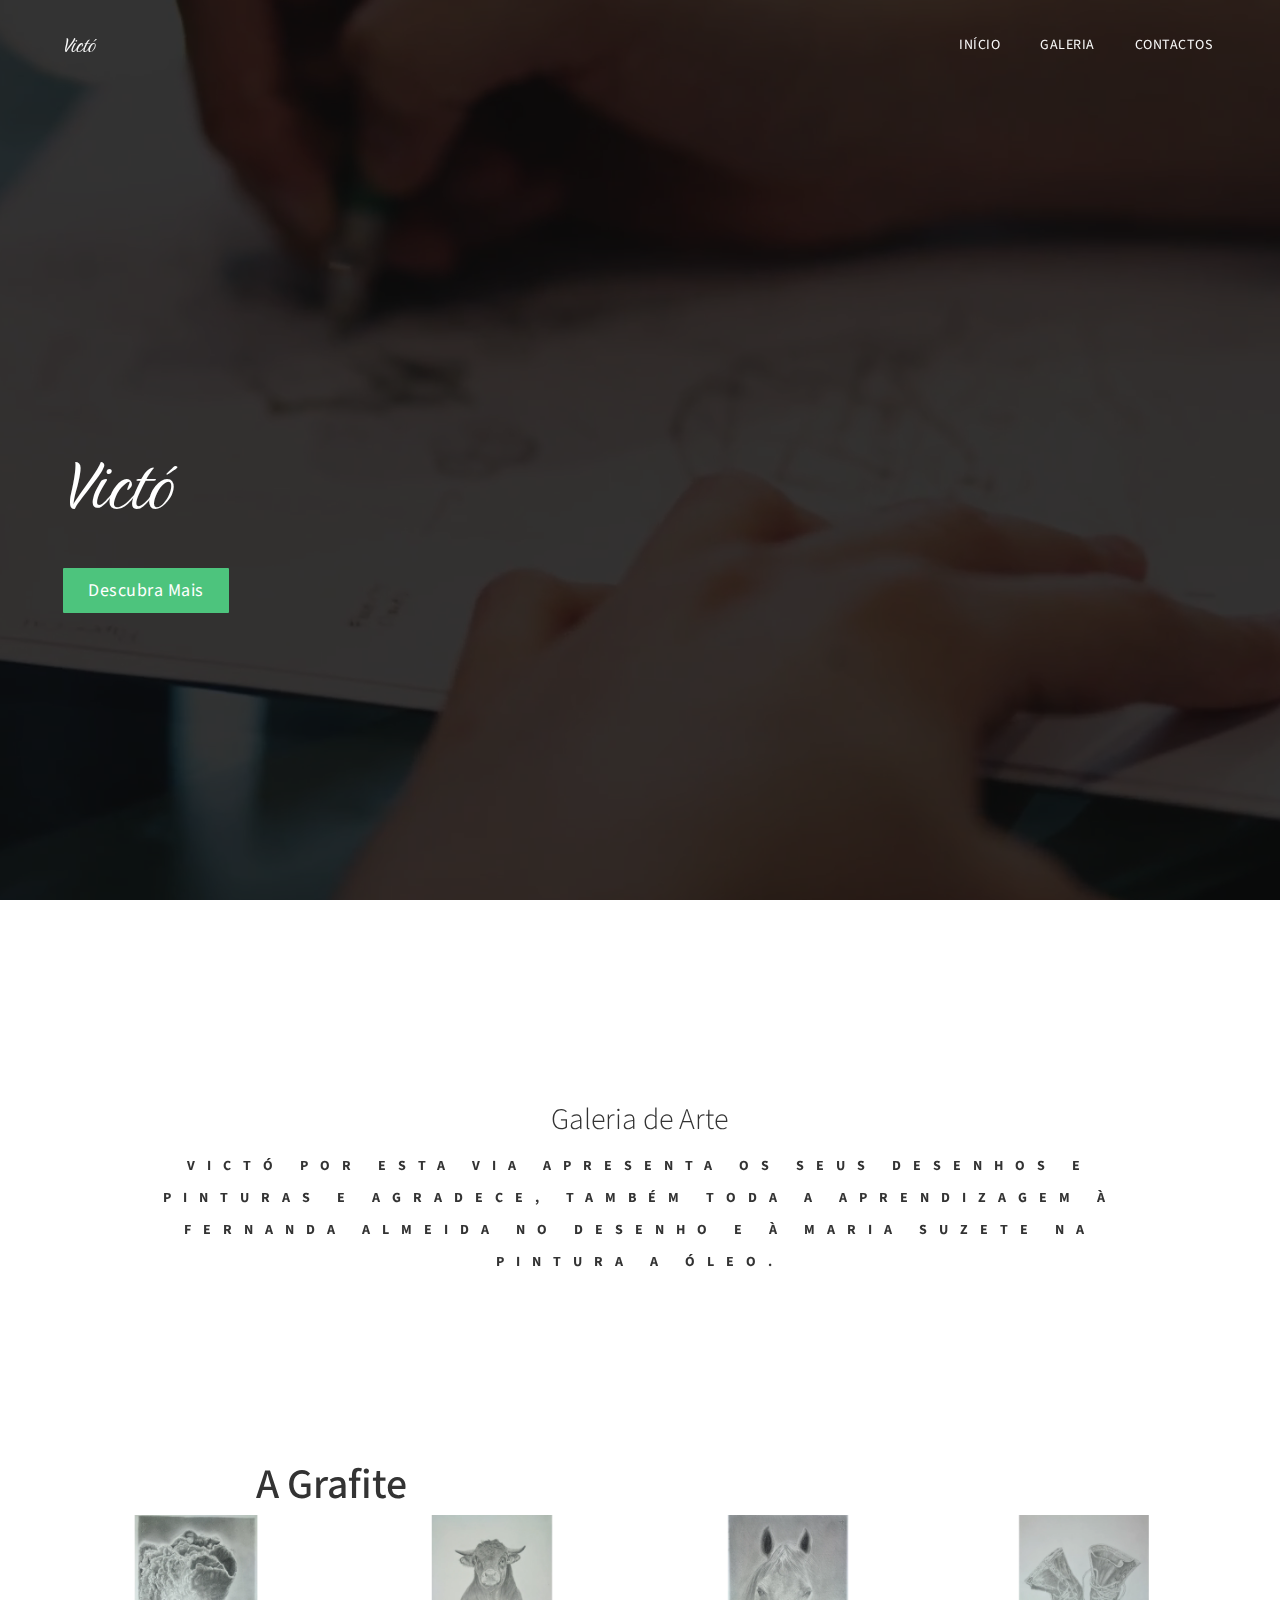
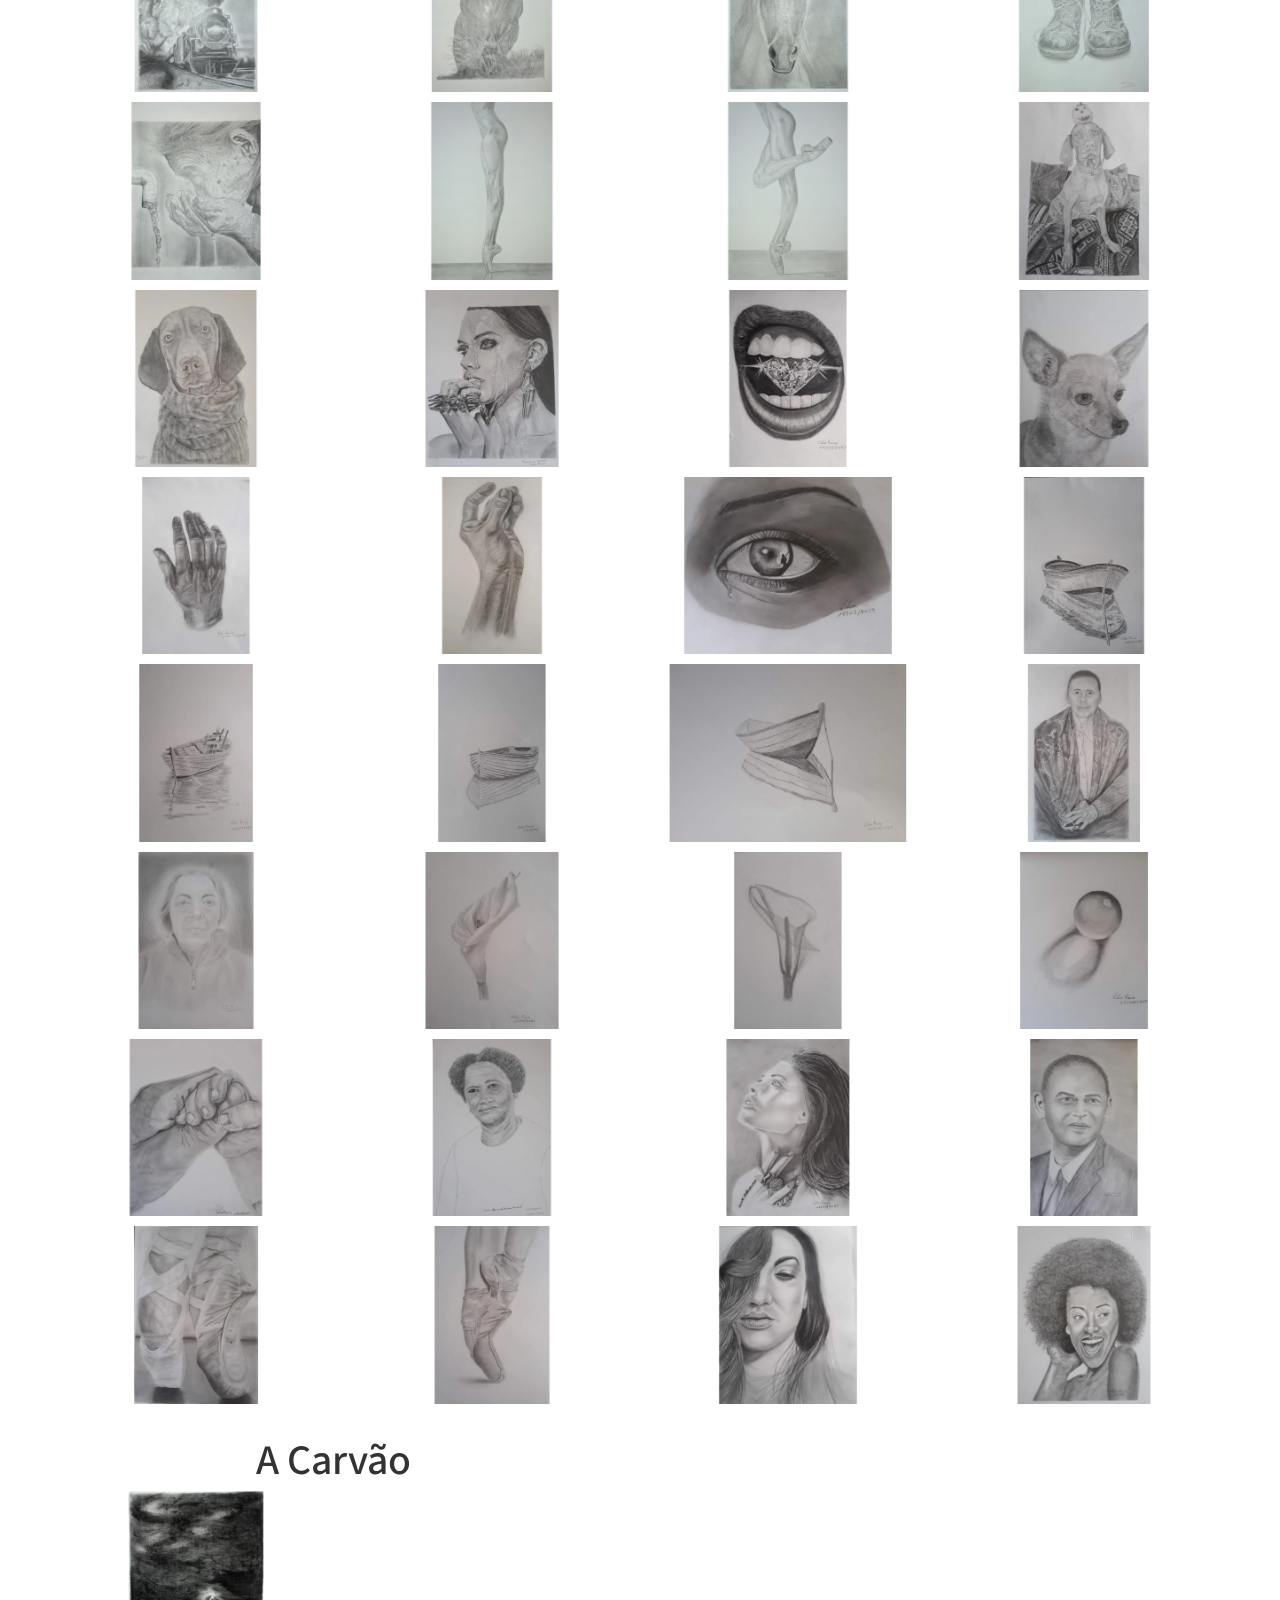
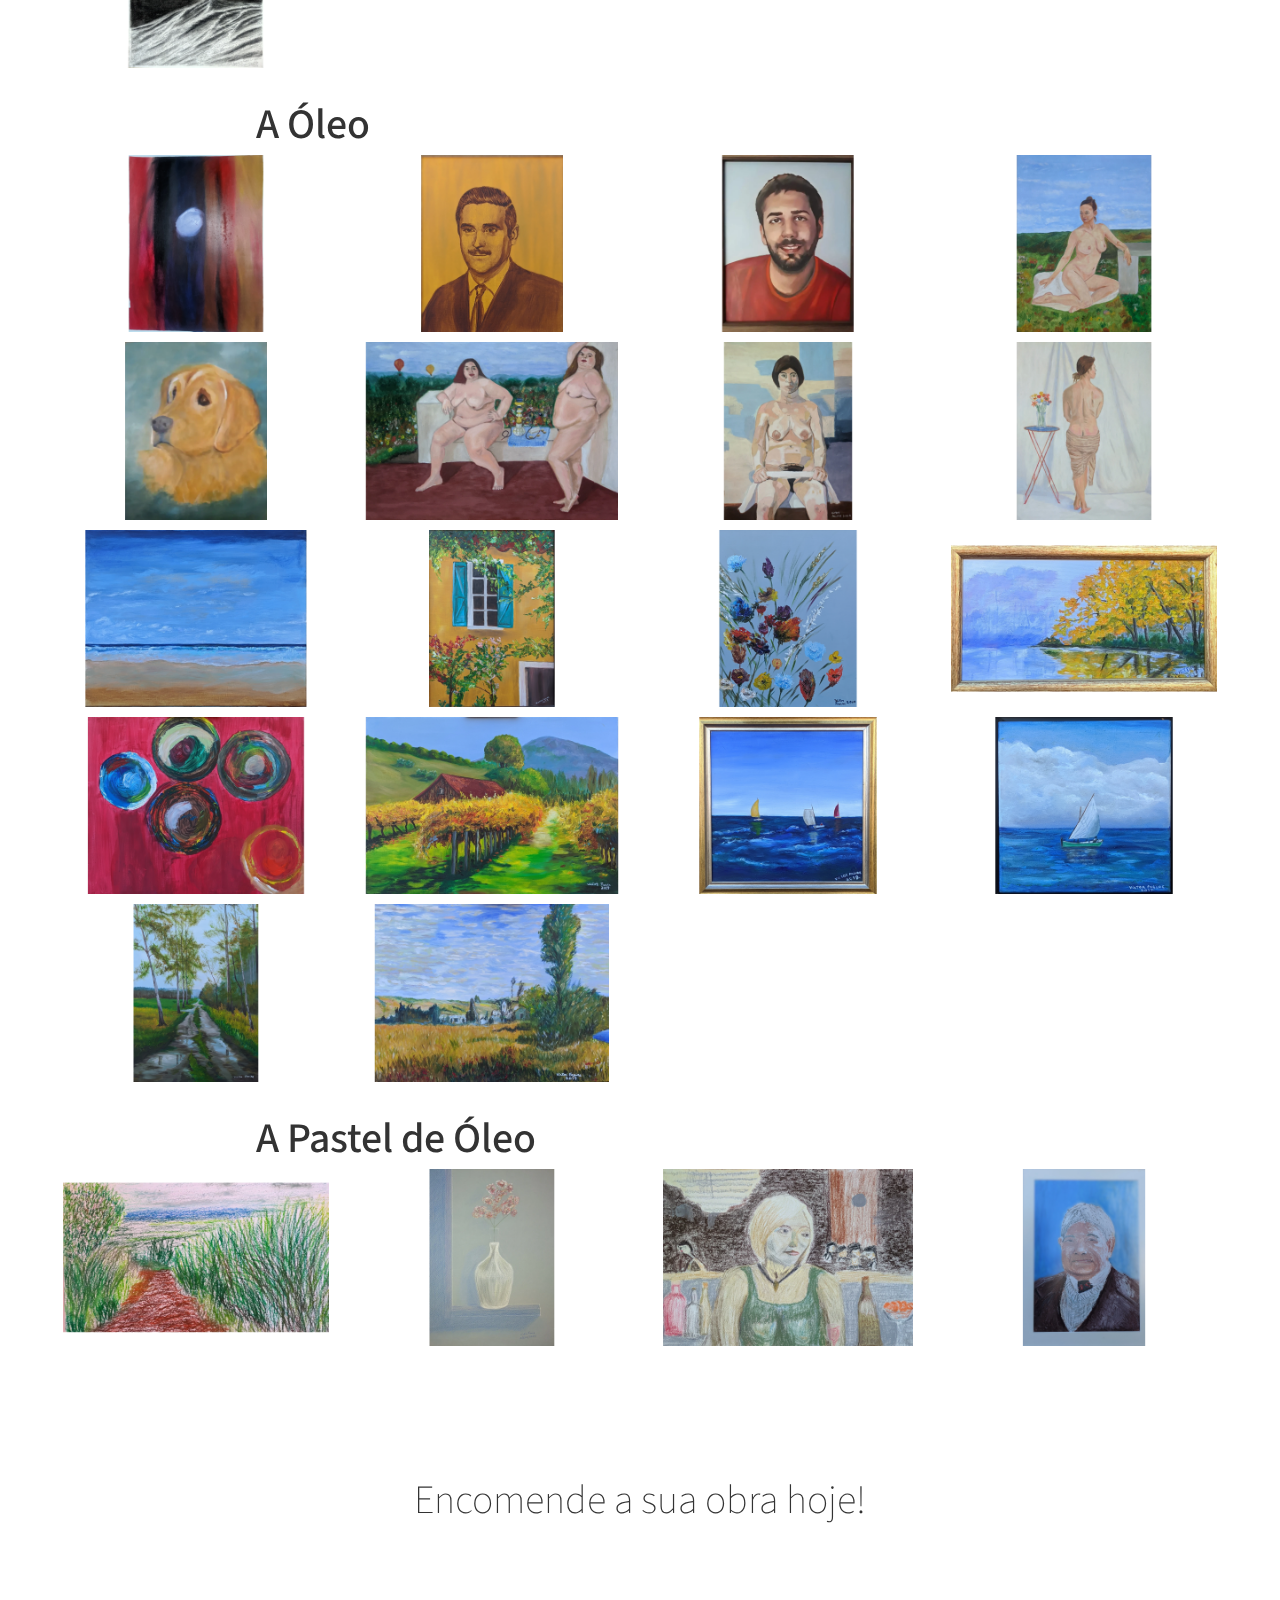
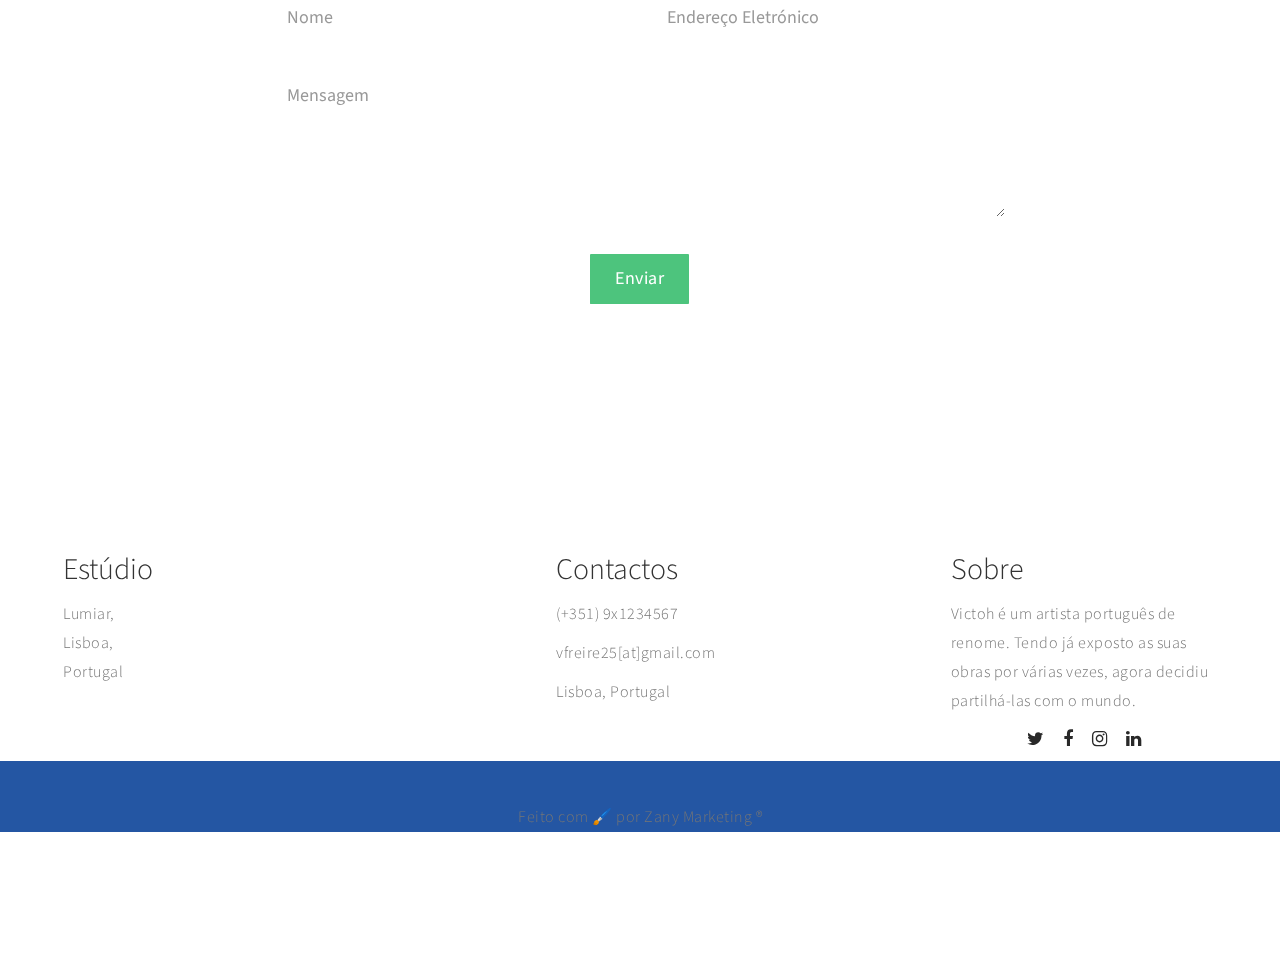
==== index.html @ 42574b68 "footer" ====
<!DOCTYPE html>
<html lang="en">
  <head>
    <title>Victoh - Galeria de Arte</title>

    <meta charset="UTF-8" />
    <meta http-equiv="X-UA-Compatible" content="IE=Edge" />
    <meta name="description" content="" />
    <meta name="keywords" content="" />
    <meta name="author" content="" />
    <meta
      name="viewport"
      content="width=device-width, initial-scale=1, maximum-scale=1"
    />
    <link rel="preconnect" href="https://fonts.googleapis.com" />
    <link rel="preconnect" href="https://fonts.gstatic.com" crossorigin />
    <link
      href="https://fonts.googleapis.com/css2?family=Birthstone&display=swap"
      rel="stylesheet"
      rel="preload"
    />
    <link rel="stylesheet" href="css/bootstrap.min.css" />
    <link rel="stylesheet" href="css/font-awesome.min.css" />
    <link rel="stylesheet" href="css/magnific-popup.css" />

    <link rel="stylesheet" href="css/owl.theme.css" />
    <link rel="stylesheet" href="css/owl.carousel.css" />

    <!-- MAIN CSS -->
    <link rel="stylesheet" href="css/tooplate-style.css" />
  </head>
  <body>
    <!-- PRE LOADER -->
    <div class="preloader">
      <div class="spinner">
        <span class="sk-inner-circle"></span>
      </div>
    </div>

    <!-- MENU -->
    <div class="navbar custom-navbar navbar-fixed-top" role="navigation">
      <div class="container">
        <!-- NAVBAR HEADER -->
        <div class="navbar-header">
          <button
            class="navbar-toggle"
            data-toggle="collapse"
            data-target=".navbar-collapse"
          >
            <span class="icon icon-bar"></span>
            <span class="icon icon-bar"></span>
            <span class="icon icon-bar"></span>
          </button>
          <!-- lOGO -->
          <a href="index.html" class="navbar-brand">Victó</a>
        </div>

        <!-- MENU LINKS -->
        <div class="collapse navbar-collapse">
          <ul class="nav navbar-nav navbar-right">
            <li><a href="#home" class="smoothScroll">Início</a></li>
            <li><a href="#about" class="smoothScroll">Galeria</a></li>
            <li><a href="#contact" class="smoothScroll">Contactos</a></li>
          </ul>
        </div>
      </div>
    </div>

    <!-- HOME -->
    <section id="home" class="parallax-section">
      <div class="overlay"></div>
      <div class="container">
        <div class="row">
          <div class="col-md-8 col-sm-12">
            <div class="home-text">
              <h1 class="home-title">Victó</h1>
              <p></p>
              <ul class="section-btn">
                <a href="#about" class="smoothScroll"
                  ><span data-hover="Descubra Mais">Descubra Mais</span></a
                >
              </ul>
            </div>
          </div>
        </div>
      </div>

      <!-- Video -->
      <video controls autoplay loop muted>
        <source src="videos/school.mp4" type="video/mp4" />
        O seu navegador da internet não suporta vídeos.
      </video>
    </section>

    <!-- ABOUT -->
    <section id="about" class="parallax-section">
      <div class="container">
        <div class="row">
          <div class="col-md-offset-1 col-md-10 col-sm-12">
            <div class="about-info">
              <h2>Galeria de Arte</h2>
              <h3>
                Victó por esta via apresenta os seus desenhos e pinturas e
                agradece, também toda a aprendizagem à Fernanda Almeida no
                Desenho e à Maria Suzete na Pintura a óleo.
              </h3>
            </div>
          </div>
        </div>
      </div>
    </section>

    <!-- PROJETOS -->
    <section id="project" class="parallax-section">
      <h2 class="title-collection">A Grafite</h2>
      <div class="container">
        <div class="row">
          <div class="col-md-3 col-sm-6">
            <!-- PEÇA -->
            <div class="project-item">
              <a href="images/comboio.webp" class="image-popup">
                <img
                  src="images/thumbnails/comboio.webp"
                  class="img-responsive"
                  alt="comboio a lápis"
                  loading="lazy"
                />

                <div class="project-overlay">
                  <div class="project-info">
                    <h1>Comboio (tirar nova fotografia)</h1>
                    <h3>Clique para ver!</h3>
                  </div>
                </div>
              </a>
            </div>
          </div>

          <div class="col-md-3 col-sm-6">
            <!-- PEÇA -->
            <div class="project-item">
              <a href="images/vaca.webp" class="image-popup">
                <img
                  src="images/thumbnails/vaca.webp"
                  class="img-responsive"
                  alt="Vaca a lápis"
                  loading="lazy"
                />

                <div class="project-overlay">
                  <div class="project-info">
                    <h1>Vaca</h1>
                    <h3>Clique para ver!</h3>
                  </div>
                </div>
              </a>
            </div>
          </div>

          <div class="col-md-3 col-sm-6">
            <!-- PEÇA -->
            <div class="project-item">
              <a href="images/cavalo.webp" class="image-popup">
                <img
                  src="images/thumbnails/cavalo.webp"
                  class="img-responsive"
                  alt="Cavalo a lápis"
                  loading="lazy"
                />

                <div class="project-overlay">
                  <div class="project-info">
                    <h1>Cavalo</h1>
                    <h3>Clique para ver!</h3>
                  </div>
                </div>
              </a>
            </div>
          </div>

          <div class="col-md-3 col-sm-6">
            <!-- PEÇA -->
            <div class="project-item">
              <a href="images/botas.webp" class="image-popup">
                <img
                  src="images/thumbnails/botas.webp"
                  class="img-responsive"
                  alt="Botas a lápis"
                  loading="lazy"
                />

                <div class="project-overlay">
                  <div class="project-info">
                    <h1>Botas</h1>
                    <h3>Clique para ver!</h3>
                  </div>
                </div>
              </a>
            </div>
          </div>
          <div class="col-md-3 col-sm-6">
            <!-- PEÇA -->
            <div class="project-item">
              <a href="images/senhora_a_beber_agua.webp" class="image-popup">
                <img
                  src="images/thumbnails/senhora_a_beber_agua.webp"
                  class="img-responsive"
                  alt="Mulher a beber água"
                  loading="lazy"
                />

                <div class="project-overlay">
                  <div class="project-info">
                    <h1>Com Sede</h1>
                    <h3>Clique para ver!</h3>
                  </div>
                </div>
              </a>
            </div>
          </div>
          <div class="col-md-3 col-sm-6">
            <!-- PEÇA -->
            <div class="project-item">
              <a href="images/pernas_bailarina.webp" class="image-popup">
                <img
                  src="images/thumbnails/pernas_bailarina.webp"
                  class="img-responsive"
                  alt="Bailarina"
                  loading="lazy"
                />

                <div class="project-overlay">
                  <div class="project-info">
                    <h1>Bailarina</h1>
                    <h3>Clique para ver!</h3>
                  </div>
                </div>
              </a>
            </div>
          </div>
          <div class="col-md-3 col-sm-6">
            <!-- PEÇA -->
            <div class="project-item">
              <a href="images/pernas_bailarina2.webp" class="image-popup">
                <img
                  src="images/thumbnails/pernas_bailarina2.webp"
                  class="img-responsive"
                  alt="Bailarina"
                  loading="lazy"
                />

                <div class="project-overlay">
                  <div class="project-info">
                    <h1>Bailarina 2</h1>
                    <h3>Clique para ver!</h3>
                  </div>
                </div>
              </a>
            </div>
          </div>

          <div class="col-md-3 col-sm-6">
            <!-- PEÇA -->
            <div class="project-item">
              <a href="images/cão-halloween.webp" class="image-popup">
                <img
                  src="images/thumbnails/cão-halloween.webp"
                  class="img-responsive"
                  alt="Cão Mascarado"
                  loading="lazy"
                />

                <div class="project-overlay">
                  <div class="project-info">
                    <h1>Mel Mascarada</h1>
                    <h3>Clique para ver!</h3>
                  </div>
                </div>
              </a>
            </div>
          </div>
          <div class="col-md-3 col-sm-6">
            <!-- PEÇA -->
            <div class="project-item">
              <a href="images/cão-cachecol.webp" class="image-popup">
                <img
                  src="images/thumbnails/cão-cachecol.webp"
                  class="img-responsive"
                  alt="Cão Vestido"
                  loading="lazy"
                />

                <div class="project-overlay">
                  <div class="project-info">
                    <h1>Mel Vestida</h1>
                    <h3>Clique para ver!</h3>
                  </div>
                </div>
              </a>
            </div>
          </div>
          <div class="col-md-3 col-sm-6">
            <!-- PEÇA -->
            <div class="project-item">
              <a href="images/mulher-anéis.webp" class="image-popup">
                <img
                  src="images/thumbnails/mulher-anéis.webp"
                  class="img-responsive"
                  alt="Mulher e Anéis"
                  loading="lazy"
                />

                <div class="project-overlay">
                  <div class="project-info">
                    <h1>Mulher e os seus Anéis</h1>
                    <h3>Clique para ver!</h3>
                  </div>
                </div>
              </a>
            </div>
          </div>

          <div class="col-md-3 col-sm-6">
            <!-- PEÇA -->
            <div class="project-item">
              <a href="images/mordendo-diamante.webp" class="image-popup">
                <img
                  src="images/thumbnails/mordendo-diamante.webp"
                  class="img-responsive"
                  alt="Mulher mordendo um Diamante"
                  loading="lazy"
                />

                <div class="project-overlay">
                  <div class="project-info">
                    <h1>Mordendo um Diamante</h1>
                    <h3>Clique para ver!</h3>
                  </div>
                </div>
              </a>
            </div>
          </div>

          <div class="col-md-3 col-sm-6">
            <!-- PEÇA -->
            <div class="project-item">
              <a href="images/cão.webp" class="image-popup">
                <img
                  src="images/thumbnails/cão.webp"
                  class="img-responsive"
                  alt="Cão a lápis"
                  loading="lazy"
                />

                <div class="project-overlay">
                  <div class="project-info">
                    <h1>Pipocas</h1>
                    <h3>Clique para ver!</h3>
                  </div>
                </div>
              </a>
            </div>
          </div>
          <div class="col-md-3 col-sm-6">
            <!-- PEÇA -->
            <div class="project-item">
              <a href="images/mão.webp" class="image-popup">
                <img
                  src="images/thumbnails/mão.webp"
                  class="img-responsive"
                  alt="Mão a lápis"
                  loading="lazy"
                />

                <div class="project-overlay">
                  <div class="project-info">
                    <h1>Mão</h1>
                    <h3>Clique para ver!</h3>
                  </div>
                </div>
              </a>
            </div>
          </div>
          <div class="col-md-3 col-sm-6">
            <!-- PEÇA -->
            <div class="project-item">
              <a href="images/mão2.webp" class="image-popup">
                <img
                  src="images/thumbnails/mão2.webp"
                  class="img-responsive"
                  alt="Mão a lápis"
                  loading="lazy"
                />

                <div class="project-overlay">
                  <div class="project-info">
                    <h1>Lembrei-me</h1>
                    <h3>Clique para ver!</h3>
                  </div>
                </div>
              </a>
            </div>
          </div>
          <div class="col-md-3 col-sm-6">
            <!-- PEÇA -->
            <div class="project-item">
              <a href="images/olho.webp" class="image-popup">
                <img
                  src="images/thumbnails/olho.webp"
                  class="img-responsive"
                  alt="Olho a lápis"
                  loading="lazy"
                />

                <div class="project-overlay">
                  <div class="project-info">
                    <h1>Pescador</h1>
                    <h3>Clique para ver!</h3>
                  </div>
                </div>
              </a>
            </div>
          </div>
          <div class="col-md-3 col-sm-6">
            <!-- PEÇA -->
            <div class="project-item">
              <a href="images/barco-refletido.webp" class="image-popup">
                <img
                  src="images/thumbnails/barco-refletido.webp"
                  class="img-responsive"
                  alt="Barco Refletido a lápis"
                  loading="lazy"
                />

                <div class="project-overlay">
                  <div class="project-info">
                    <h1>À espera</h1>
                    <h3>Clique para ver!</h3>
                  </div>
                </div>
              </a>
            </div>
          </div>
          <div class="col-md-3 col-sm-6">
            <!-- PEÇA -->
            <div class="project-item">
              <a href="images/barco-reflectido2.webp" class="image-popup">
                <img
                  src="images/thumbnails/barco-reflectido2.webp"
                  class="img-responsive"
                  alt="Barco Refletido a lápis"
                  loading="lazy"
                />

                <div class="project-overlay">
                  <div class="project-info">
                    <h1>Preguiçoso</h1>
                    <h3>Clique para ver!</h3>
                  </div>
                </div>
              </a>
            </div>
          </div>
          <div class="col-md-3 col-sm-6">
            <!-- PEÇA -->
            <div class="project-item">
              <a href="images/barco-reflectido3.webp" class="image-popup">
                <img
                  src="images/thumbnails/barco-reflectido3.webp"
                  class="img-responsive"
                  alt="Barco Refletido a lápis"
                  loading="lazy"
                />

                <div class="project-overlay">
                  <div class="project-info">
                    <h1>Tímido</h1>
                    <h3>Clique para ver!</h3>
                  </div>
                </div>
              </a>
            </div>
          </div>
          <div class="col-md-3 col-sm-6">
            <!-- PEÇA -->
            <div class="project-item">
              <a href="images/barco-reflectido4.webp" class="image-popup">
                <img
                  src="images/thumbnails/barco-reflectido4.webp"
                  class="img-responsive"
                  alt="Barco Refletido a lápis"
                  loading="lazy"
                />

                <div class="project-overlay">
                  <div class="project-info">
                    <h1>Vaidoso</h1>
                    <h3>Clique para ver!</h3>
                  </div>
                </div>
              </a>
            </div>
          </div>
          <div class="col-md-3 col-sm-6">
            <!-- PEÇA -->
            <div class="project-item">
              <a href="images/retrato-mulher.webp" class="image-popup">
                <img
                  src="images/thumbnails/retrato-mulher.webp"
                  class="img-responsive"
                  alt="Retrato Mulher a lápis"
                  loading="lazy"
                />

                <div class="project-overlay">
                  <div class="project-info">
                    <h1>Avó Alice</h1>
                    <h3>Clique para ver!</h3>
                  </div>
                </div>
              </a>
            </div>
          </div>

          <div class="col-md-3 col-sm-6">
            <!-- PEÇA -->
            <div class="project-item">
              <a href="images/retrato-mulher2.webp" class="image-popup">
                <img
                  src="images/thumbnails/retrato-mulher2.webp"
                  class="img-responsive"
                  alt="Retrato Mulher a lápis"
                  loading="lazy"
                />

                <div class="project-overlay">
                  <div class="project-info">
                    <h1>Odete</h1>
                    <h3>Clique para ver!</h3>
                  </div>
                </div>
              </a>
            </div>
          </div>
          <div class="col-md-3 col-sm-6">
            <!-- PEÇA -->
            <div class="project-item">
              <a href="images/flor3.webp" class="image-popup">
                <img
                  src="images/thumbnails/flor3.webp"
                  class="img-responsive"
                  alt="Flor a lápis"
                  loading="lazy"
                />

                <div class="project-overlay">
                  <div class="project-info">
                    <h1>Flor 2</h1>
                    <h3>Clique para ver!</h3>
                  </div>
                </div>
              </a>
            </div>
          </div>

          <div class="col-md-3 col-sm-6">
            <!-- PEÇA -->
            <div class="project-item">
              <a href="images/flor5.webp" class="image-popup">
                <img
                  src="images/thumbnails/flor5.webp"
                  class="img-responsive"
                  alt="Flor a lápis"
                  loading="lazy"
                />

                <div class="project-overlay">
                  <div class="project-info">
                    <h1>Flor 4</h1>
                    <h3>Clique para ver!</h3>
                  </div>
                </div>
              </a>
            </div>
          </div>
          <div class="col-md-3 col-sm-6">
            <!-- PEÇA -->
            <div class="project-item">
              <a href="images/bola.webp" class="image-popup">
                <img
                  src="images/thumbnails/bola.webp"
                  class="img-responsive"
                  alt="Bola de Vidro a lápis"
                  loading="lazy"
                />

                <div class="project-overlay">
                  <div class="project-info">
                    <h1>Bola de Vidro</h1>
                    <h3>Clique para ver!</h3>
                  </div>
                </div>
              </a>
            </div>
          </div>
          <div class="col-md-3 col-sm-6">
            <!-- PEÇA -->
            <div class="project-item">
              <a href="images/mão-bebé.webp" class="image-popup">
                <img
                  src="images/thumbnails/mão-bebé.webp"
                  class="img-responsive"
                  alt="Mão de bebé"
                  loading="lazy"
                />

                <div class="project-overlay">
                  <div class="project-info">
                    <h1>Mão de Bebé</h1>
                    <h3>Clique para ver!</h3>
                  </div>
                </div>
              </a>
            </div>
          </div>
          <div class="col-md-3 col-sm-6">
            <!-- PEÇA -->
            <div class="project-item">
              <a href="images/mulher-africana.webp" class="image-popup">
                <img
                  src="images/thumbnails/mulher-africana.webp"
                  class="img-responsive"
                  alt="Mulher Africana a lápis"
                  loading="lazy"
                />

                <div class="project-overlay">
                  <div class="project-info">
                    <h1>Avó Maria Moreira</h1>
                    <h3>Clique para ver!</h3>
                  </div>
                </div>
              </a>
            </div>
          </div>
          <div class="col-md-3 col-sm-6">
            <!-- PEÇA -->
            <div class="project-item">
              <a href="images/mulher-anéis2.webp" class="image-popup">
                <img
                  src="images/thumbnails/mulher-anéis2.webp"
                  class="img-responsive"
                  alt="Mulher e seus Anéis"
                  loading="lazy"
                />

                <div class="project-overlay">
                  <div class="project-info">
                    <h1>Mulher e seus Anéis</h1>
                    <h3>Clique para ver!</h3>
                  </div>
                </div>
              </a>
            </div>
          </div>

          <div class="col-md-3 col-sm-6">
            <!-- PEÇA -->
            <div class="project-item">
              <a href="images/retrato-homem2.webp" class="image-popup">
                <img
                  src="images/thumbnails/retrato-homem2.webp"
                  class="img-responsive"
                  alt="Retrato Homem Africano a lápis"
                  loading="lazy"
                />

                <div class="project-overlay">
                  <div class="project-info">
                    <h1>Tio António Lisboa</h1>
                    <h3>Clique para ver!</h3>
                  </div>
                </div>
              </a>
            </div>
          </div>

          <div class="col-md-3 col-sm-6">
            <!-- PEÇA -->
            <div class="project-item">
              <a href="images/bailarina-pés.webp" class="image-popup">
                <img
                  src="images/thumbnails/bailarina-pés.webp"
                  class="img-responsive"
                  alt="Pés de bailarina"
                  loading="lazy"
                />
                <!-- NÃO APARECE NO WEBSITE!!! -->
                <div class="project-overlay">
                  <div class="project-info">
                    <h1>Pés de Bailarina</h1>
                    <h3>Clique para ver!</h3>
                  </div>
                </div>
              </a>
            </div>
          </div>
          <div class="col-md-3 col-sm-6">
            <!-- PEÇA -->
            <div class="project-item">
              <a href="images/bailarina-pés2.webp" class="image-popup">
                <img
                  src="images/thumbnails/bailarina-pés2.webp"
                  class="img-responsive"
                  alt="Pés de bailarina"
                  loading="lazy"
                />

                <div class="project-overlay">
                  <div class="project-info">
                    <h1>Pés de bailarina 2</h1>
                    <h3>Clique para ver!</h3>
                  </div>
                </div>
              </a>
            </div>
          </div>

          <div class="col-md-3 col-sm-6">
            <!-- PEÇA -->
            <div class="project-item">
              <a href="images/mulher.webp" class="image-popup">
                <img
                  src="images/thumbnails/mulher.webp"
                  class="img-responsive"
                  alt="Mulher"
                  loading="lazy"
                />

                <div class="project-overlay">
                  <div class="project-info">
                    <h1>Mulher 4</h1>
                    <h3>Clique para ver!</h3>
                  </div>
                </div>
              </a>
            </div>
          </div>
          <div class="col-md-3 col-sm-6">
            <!-- PEÇA -->
            <div class="project-item">
              <a href="images/rapariga feliz.webp" class="image-popup">
                <img
                  src="images/thumbnails/rapariga feliz.webp"
                  class="img-responsive"
                  alt="Rapariga feliz"
                  loading="lazy"
                />

                <div class="project-overlay">
                  <div class="project-info">
                    <h1>Feliz</h1>
                    <h3>Clique para ver!</h3>
                  </div>
                </div>
              </a>
            </div>
          </div>
        </div>
      </div>
    </section>
    <!-- PROJETOS -->
    <section id="project" class="parallax-section">
      <h2 class="title-collection">A Carvão</h2>
      <div class="container">
        <div class="row">
          <div class="col-md-3 col-sm-6">
            <!-- PEÇA -->
            <div class="project-item">
              <a href="images/onda.webp" class="image-popup">
                <img
                  src="images/thumbnails/onda.webp"
                  class="img-responsive"
                  alt="Onda a lápis"
                  loading="lazy"
                />

                <div class="project-overlay">
                  <div class="project-info">
                    <h1>Mar Bravo</h1>
                    <h3>Clique para ver!</h3>
                  </div>
                </div>
              </a>
            </div>
          </div>
        </div>
      </div>
    </section>

    <!-- PROJETOS -->
    <section id="project" class="parallax-section">
      <h2 class="title-collection">A Óleo</h2>
      <div class="container">
        <div class="row">
          <div class="col-md-3 col-sm-6">
            <!-- PEÇA -->
            <div class="project-item">
              <a href="images/luar.webp" class="image-popup">
                <img
                  src="images/thumbnails/luar.webp"
                  class="img-responsive"
                  alt="Lua a óleo"
                  loading="lazy"
                />

                <div class="project-overlay">
                  <div class="project-info">
                    <h1>Luar</h1>
                    <h3>Clique para ver!</h3>
                  </div>
                </div>
              </a>
            </div>
          </div>
          <div class="col-md-3 col-sm-6">
            <!-- PEÇA -->
            <div class="project-item">
              <a href="images/Pai.webp" class="image-popup">
                <img
                  src="images/thumbnails/Pai.webp"
                  class="img-responsive"
                  alt="Retrato Homem a óleo"
                  loading="lazy"
                />

                <div class="project-overlay">
                  <div class="project-info">
                    <h1>Pai</h1>
                    <h3>Clique para ver!</h3>
                  </div>
                </div>
              </a>
            </div>
          </div>
          <div class="col-md-3 col-sm-6">
            <!-- PEÇA -->
            <div class="project-item">
              <a href="images/retrato-rapaz.webp" class="image-popup">
                <img
                  src="images/thumbnails/retrato-rapaz.webp"
                  class="img-responsive"
                  alt="Retrato Rapaz"
                  loading="lazy"
                />

                <div class="project-overlay">
                  <div class="project-info">
                    <h1>Retrato Rapaz</h1>
                    <h3>Clique para ver!</h3>
                  </div>
                </div>
              </a>
            </div>
          </div>

          <div class="col-md-3 col-sm-6">
            <!-- PEÇA -->
            <div class="project-item">
              <a href="images/pique-nique.webp" class="image-popup">
                <img
                  src="images/thumbnails/pique-nique.webp"
                  class="img-responsive"
                  alt="Pique-nique"
                  loading="lazy"
                />

                <div class="project-overlay">
                  <div class="project-info">
                    <h1>Pique-nique</h1>
                    <h3>Clique para ver!</h3>
                  </div>
                </div>
              </a>
            </div>
          </div>
          <div class="col-md-3 col-sm-6">
            <!-- PEÇA -->
            <div class="project-item">
              <a href="images/cão2.webp" class="image-popup">
                <img
                  src="images/thumbnails/cão2.webp"
                  class="img-responsive"
                  alt="Cão a óleo"
                  loading="lazy"
                />

                <div class="project-overlay">
                  <div class="project-info">
                    <h1>Cão 2</h1>
                    <h3>Clique para ver!</h3>
                  </div>
                </div>
              </a>
            </div>
          </div>
          <div class="col-md-3 col-sm-6">
            <!-- PEÇA -->
            <div class="project-item">
              <a href="images/2_mulheres_nuas.webp" class="image-popup">
                <img
                  src="images/thumbnails/2_mulheres_nuas.webp"
                  class="img-responsive"
                  alt="2 Mulheres no Jardim"
                  loading="lazy"
                />

                <div class="project-overlay">
                  <div class="project-info">
                    <h1>2 Mulheres no Jardim</h1>
                    <h3>Clique para ver!</h3>
                  </div>
                </div>
              </a>
            </div>
          </div>
          <div class="col-md-3 col-sm-6">
            <!-- PEÇA -->
            <div class="project-item">
              <a href="images/mulher_nua.webp" class="image-popup">
                <img
                  src="images/thumbnails/mulher_nua.webp"
                  class="img-responsive"
                  alt="Mulher"
                  loading="lazy"
                />

                <div class="project-overlay">
                  <div class="project-info">
                    <h1>Homenagem a Euan Uglow</h1>
                    <h3>Clique para ver!</h3>
                  </div>
                </div>
              </a>
            </div>
          </div>
          <div class="col-md-3 col-sm-6">
            <!-- PEÇA -->
            <div class="project-item">
              <a href="images/modelo_nua.webp" class="image-popup">
                <img
                  src="images/thumbnails/modelo_nua.webp"
                  class="img-responsive"
                  alt="Mulher Posando"
                  loading="lazy"
                />

                <div class="project-overlay">
                  <div class="project-info">
                    <h1>Prima</h1>
                    <h3>Clique para ver!</h3>
                  </div>
                </div>
              </a>
            </div>
          </div>

          <div class="col-md-3 col-sm-6">
            <!-- PEÇA -->
            <div class="project-item">
              <a href="images/praia.webp" class="image-popup">
                <img
                  src="images/thumbnails/praia.webp"
                  class="img-responsive"
                  alt="Praia a óleo"
                  loading="lazy"
                />

                <div class="project-overlay">
                  <div class="project-info">
                    <h1>Praia</h1>
                    <h3>Clique para ver!</h3>
                  </div>
                </div>
              </a>
            </div>
          </div>
          <div class="col-md-3 col-sm-6">
            <!-- PEÇA -->
            <div class="project-item">
              <a href="images/janela.webp" class="image-popup">
                <img
                  src="images/thumbnails/janela.webp"
                  class="img-responsive"
                  alt="Janela a óleo"
                  loading="lazy"
                />

                <div class="project-overlay">
                  <div class="project-info">
                    <h1>Janela</h1>
                    <h3>Clique para ver!</h3>
                  </div>
                </div>
              </a>
            </div>
          </div>
          <div class="col-md-3 col-sm-6">
            <!-- PEÇA -->
            <div class="project-item">
              <a href="images/flores.webp" class="image-popup">
                <img
                  src="images/thumbnails/flores.webp"
                  class="img-responsive"
                  alt="Flores a óleo"
                  loading="lazy"
                />

                <div class="project-overlay">
                  <div class="project-info">
                    <h1>Flores</h1>
                    <h3>Clique para ver!</h3>
                  </div>
                </div>
              </a>
            </div>
          </div>
          <div class="col-md-3 col-sm-6">
            <!-- PEÇA -->
            <div class="project-item">
              <a href="images/árvores ao rio.webp" class="image-popup">
                <img
                  src="images/thumbnails/árvores ao rio.webp"
                  class="img-responsive"
                  alt="Árvores ao rio"
                  loading="lazy"
                />

                <div class="project-overlay">
                  <div class="project-info">
                    <h1>Árvores ao rio</h1>
                    <h3>Clique para ver!</h3>
                  </div>
                </div>
              </a>
            </div>
          </div>
          <div class="col-md-3 col-sm-6">
            <!-- PEÇA -->
            <div class="project-item">
              <a href="images/bolas.webp" class="image-popup">
                <img
                  src="images/thumbnails/bolas.webp"
                  class="img-responsive"
                  alt="Bolas"
                  loading="lazy"
                />

                <div class="project-overlay">
                  <div class="project-info">
                    <h1>Bolas</h1>
                    <h3>Clique para ver!</h3>
                  </div>
                </div>
              </a>
            </div>
          </div>
          <div class="col-md-3 col-sm-6">
            <!-- PEÇA -->
            <div class="project-item">
              <a href="images/vinha.webp" class="image-popup">
                <img
                  src="images/thumbnails/vinha.webp"
                  class="img-responsive"
                  alt="Vinha"
                  loading="lazy"
                />

                <div class="project-overlay">
                  <div class="project-info">
                    <h1>Vinha</h1>
                    <h3>Clique para ver!</h3>
                  </div>
                </div>
              </a>
            </div>
          </div>
          <div class="col-md-3 col-sm-6">
            <!-- PEÇA -->
            <div class="project-item">
              <a href="images/corrida veleiros.webp" class="image-popup">
                <img
                  src="images/thumbnails/corrida veleiros.webp"
                  class="img-responsive"
                  alt="Corrida de Veleiros"
                  loading="lazy"
                />

                <div class="project-overlay">
                  <div class="project-info">
                    <h1>Corrida de Veleiros</h1>
                    <h3>Clique para ver!</h3>
                  </div>
                </div>
              </a>
            </div>
          </div>
          <div class="col-md-3 col-sm-6">
            <!-- PEÇA -->
            <div class="project-item">
              <a href="images/barco-verde.webp" class="image-popup">
                <img
                  src="images/thumbnails/barco-verde.webp"
                  class="img-responsive"
                  alt="Barco"
                  loading="lazy"
                />

                <div class="project-overlay">
                  <div class="project-info">
                    <h1>Barco</h1>
                    <h3>Clique para ver!</h3>
                  </div>
                </div>
              </a>
            </div>
          </div>
          <div class="col-md-3 col-sm-6">
            <!-- PEÇA -->
            <div class="project-item">
              <a href="images/caminho.webp" class="image-popup">
                <img
                  src="images/thumbnails/caminho.webp"
                  class="img-responsive"
                  alt="Caminho"
                  loading="lazy"
                />

                <div class="project-overlay">
                  <div class="project-info">
                    <h1>Caminho</h1>
                    <h3>Clique para ver!</h3>
                  </div>
                </div>
              </a>
            </div>
          </div>
          <div class="col-md-3 col-sm-6">
            <!-- PEÇA -->
            <div class="project-item">
              <a href="images/campo de trigo.webp" class="image-popup">
                <img
                  src="images/thumbnails/campo de trigo.webp"
                  class="img-responsive"
                  alt="Campo de Trigo"
                  loading="lazy"
                />

                <div class="project-overlay">
                  <div class="project-info">
                    <h1>Homenagem a Van Gogh</h1>
                    <h3>Clique para ver!</h3>
                  </div>
                </div>
              </a>
            </div>
          </div>
        </div>
      </div>
    </section>
    <!-- PROJETOS -->
    <section id="project" class="parallax-section">
      <h2 class="title-collection">A Pastel de Óleo</h2>
      <div class="container">
        <div class="row">
          <div class="col-md-3 col-sm-6">
            <!-- PEÇA -->
            <div class="project-item">
              <a href="images/mata.webp" class="image-popup">
                <img
                  src="images/thumbnails/mata.webp"
                  class="img-responsive"
                  alt="Mata a lápis de cera"
                  loading="lazy"
                />

                <div class="project-overlay">
                  <div class="project-info">
                    <h1>Mata</h1>
                    <h3>Clique para ver!</h3>
                  </div>
                </div>
              </a>
            </div>
          </div>

          <div class="col-md-3 col-sm-6">
            <!-- PEÇA -->
            <div class="project-item">
              <a href="images/vaso_flores.webp" class="image-popup">
                <img
                  src="images/thumbnails/vaso_flores.webp"
                  class="img-responsive"
                  alt="Vaso com Flores"
                  loading="lazy"
                />

                <div class="project-overlay">
                  <div class="project-info">
                    <h1>Vaso com Flores</h1>
                    <h3>Clique para ver!</h3>
                  </div>
                </div>
              </a>
            </div>
          </div>
          <div class="col-md-3 col-sm-6">
            <!-- PEÇA -->
            <div class="project-item">
              <a href="images/mulher_no_bar.webp" class="image-popup">
                <img
                  src="images/thumbnails/mulher_no_bar.webp"
                  class="img-responsive"
                  alt="Mulher no Bar"
                  loading="lazy"
                />

                <div class="project-overlay">
                  <div class="project-info">
                    <h1>Homenagem a Édouard Manet</h1>
                    <h3>Clique para ver!</h3>
                  </div>
                </div>
              </a>
            </div>
          </div>
          <div class="col-md-3 col-sm-6">
            <!-- PEÇA -->
            <div class="project-item">
              <a href="images/sogro.webp" class="image-popup">
                <img
                  src="images/thumbnails/Sogro.webp"
                  class="img-responsive"
                  alt="Sogro a óleo"
                  loading="lazy"
                />

                <div class="project-overlay">
                  <div class="project-info">
                    <h1>Sogro</h1>
                    <h3>Clique para ver!</h3>
                  </div>
                </div>
              </a>
            </div>
          </div>
        </div>
      </div>
    </section>

    <!-- CONTACT -->
    <section id="contact" class="parallax-section">
      <div class="container">
        <div class="row">
          <div class="col-md-offset-3 col-md-6 col-sm-12">
            <div class="section-title">
              <h1>Encomende a sua obra hoje!</h1>
            </div>
          </div>

          <div class="clearfix"></div>

          <div class="col-md-offset-2 col-md-8 col-sm-12">
            <!-- CONTACT FORM HERE -->
            <form
              id="contact-form"
              action="https://formsubmit.co/vfreire25@gmail.com"
              method="POST"
              role="form"
            >
              <!-- IF MAIL SENT SUCCESSFULLY -->
              <h6 class="text-success">
                A sua mensagem foi enviada com sucesso.
              </h6>

              <!-- IF MAIL SENDING UNSUCCESSFULL -->
              <h6 class="text-danger">
                O endereço electrónico deve ser válido e a mensagem devem ter
                mais de um caractere.
              </h6>

              <div class="col-md-6 col-sm-6">
                <input
                  type="text"
                  class="form-control"
                  id="cf-name"
                  name="cf-name"
                  pattern="[A-Za-z\s]+"
                  placeholder="Nome"
                  required
                />
              </div>

              <div class="col-md-6 col-sm-6">
                <input
                  type="email"
                  class="form-control"
                  id="cf-email"
                  name="cf-email"
                  placeholder="Endereço Eletrónico"
                  required
                />
              </div>

              <div class="col-md-12 col-sm-12">
                <textarea
                  class="form-control"
                  rows="5"
                  id="cf-message"
                  name="cf-message"
                  placeholder="Mensagem"
                ></textarea>
              </div>

              <div class="col-md-offset-4 col-md-4 col-sm-offset-4 col-sm-4">
                <div class="section-btn">
                  <button
                    type="submit"
                    class="form-control"
                    id="cf-submit"
                    name="submit"
                  >
                    <span data-hover="Enviar">Enviar</span>
                  </button>
                </div>
              </div>
            </form>
          </div>
        </div>
      </div>
    </section>
  </body>
  <!-- FOOTER -->
  <footer>
    <div class="container">
      <div class="row">
        <div class="col-md-5 col-sm-5">
          <h2>Estúdio</h2>
          <p>
            Lumiar,<br />
            Lisboa,<br />
            Portugal
          </p>
        </div>

        <div class="col-md-4 col-sm-6">
          <div class="footer-info">
            <h2>Contactos</h2>
            <p><a href="tel:(+351) 9x1234567">(+351) 9x1234567</a></p>
            <p>
              <a href="mailto:vfreire25[at]gmail.com">vfreire25[at]gmail.com</a>
            </p>
            <p><a href="#">Lisboa, Portugal</a></p>
          </div>
        </div>

        <div class="col-md-3 col-sm-12">
          <h2>Sobre</h2>

          <p>
            Victoh é um artista português de renome. Tendo já exposto as suas
            obras por várias vezes, agora decidiu partilhá-las com o mundo.
          </p>
          <ul class="social-icon">
            <li><a href="#" class="fa fa-twitter"></a></li>
            <li><a href="#" class="fa fa-facebook"></a></li>
            <li><a href="#" class="fa fa-instagram"></a></li>
            <li><a href="#" class="fa fa-linkedin"></a></li>
          </ul>
        </div>

        <div class="clearfix"></div>
      </div>
    </div>
    <div class="zany-bg">
      <div class="copyright-text">
        <p>Feito com 🖌️ por Zany Marketing &reg;</p>
      </div>
    </div>
  </footer>

  <!-- SCRIPTS -->
  <script src="js/jquery.js"></script>
  <script src="js/bootstrap.min.js"></script>
  <script src="js/jquery.parallax.js"></script>
  <script src="js/owl.carousel.min.js"></script>
  <script src="js/jquery.magnific-popup.min.js"></script>
  <script src="js/magnific-popup-options.js"></script>
  <script src="js/modernizr.custom.js"></script>
  <script src="js/smoothscroll.js"></script>
  <script src="js/custom.js"></script>
</html>
---- css/tooplate-style.css ----
@import url("https://fonts.googleapis.com/css?family=Source+Sans+Pro:200,300,400,700");

body {
  background: #ffffff;
  font-family: "Source Sans Pro", sans-serif;
  overflow-x: hidden;
}

html,
body {
  width: 100%;
  height: 100%;
}

/*---------------------------------------
  TYPOGRAPHY              
-----------------------------------------*/

h1,
h2,
h3,
h4,
h5,
h6 {
  font-weight: 300;
}

h1 {
  font-size: 40px;
  font-weight: 200;
  line-height: 50px;
}

h2 {
  font-size: 30px;
  line-height: 40px;
  margin-top: 0;
}

h3 {
  font-size: 20px;
  font-weight: bold;
  line-height: 32px;
}

h4 {
  color: #505050;
  font-size: 18px;
  line-height: 28px;
}

p {
  color: #757575;
  font-size: 16px;
  font-weight: 300;
  line-height: 29px;
  letter-spacing: 0.5px;
}

/*---------------------------------------
  BUTTONS               
-----------------------------------------*/

.section-btn {
  margin: 32px 0 0 0;
  padding: 0;
}

.section-btn a,
.section-btn button {
  line-height: 45px;
  -webkit-perspective: 1000px;
  -moz-perspective: 1000px;
  perspective: 1000px;
  color: #ffffff;
  font-weight: normal;
}

.section-btn a span,
.section-btn button span {
  position: relative;
  display: inline-block;
  font-size: 18px;
  font-weight: normal;
  letter-spacing: 0.5px;
  padding: 0 25px;
  background: #4dc47d;
  border-radius: 1px;
  -webkit-transition: -webkit-transform 0.3s;
  -moz-transition: -moz-transform 0.3s;
  transition: transform 0.3s;
  -webkit-transform-origin: 50% 0;
  -moz-transform-origin: 50% 0;
  transform-origin: 50% 0;
  -webkit-transform-style: preserve-3d;
  -moz-transform-style: preserve-3d;
  transform-style: preserve-3d;
}

.csstransforms3d .section-btn a span::before,
.csstransforms3d .section-btn button span::before {
  position: absolute;
  top: 100%;
  left: 0;
  width: 100%;
  height: 100%;
  background: #000000;
  border-radius: 1px;
  color: #ffffff;
  padding: 0 25px;
  content: attr(data-hover);
  -webkit-transition: background 0.3s;
  -moz-transition: background 0.3s;
  transition: background 0.3s;
  -webkit-transform: rotateX(-90deg);
  -moz-transform: rotateX(-90deg);
  transform: rotateX(-90deg);
  -webkit-transform-origin: 50% 0;
  -moz-transform-origin: 50% 0;
  transform-origin: 50% 0;
}

.section-btn a:hover span,
.section-btn a:focus span,
.section-btn button:hover span,
.section-btn button:focus span {
  -webkit-transform: rotateX(90deg) translateY(-22px);
  -moz-transform: rotateX(90deg) translateY(-22px);
  transform: rotateX(90deg) translateY(-22px);
}

.csstransforms3d .section-btn a:hover span::before,
.csstransforms3d .section-btn a:focus span::before,
.csstransforms3d .section-btn button:hover span::before,
.csstransforms3d .section-btn button:hover span::before {
  background: #000000;
}

/*---------------------------------------
  GENERAL               
-----------------------------------------*/

html {
  -webkit-font-smoothing: antialiased;
}

a {
  color: #4dc47d;
  -webkit-transition: 0.5s;
  transition: 0.5s;
}

a:hover,
a:active,
a:focus {
  color: #000000;
  outline: none;
}

* {
  -webkit-box-sizing: border-box;
  box-sizing: border-box;
}

*:before,
*:after {
  -webkit-box-sizing: border-box;
  box-sizing: border-box;
}

::-webkit-scrollbar {
  width: 6px;
  height: 6px;
}

::-webkit-scrollbar-thumb {
  cursor: pointer;
  background: #252525;
}

.section-title {
  position: relative;
  padding-bottom: 22px;
}

.parallax-section {
  background-attachment: fixed !important;
  background-size: cover !important;
}

#about,
#project,
#team,
#contact,
footer {
  background: #ffffff;
}

#about,
#team,
#contact {
  padding-top: 100px;
  padding-bottom: 100px;
  text-align: center;
}

/*---------------------------------------
  PRE LOADER              
-----------------------------------------*/

.preloader {
  position: fixed;
  top: 0;
  left: 0;
  width: 100%;
  height: 100%;
  z-index: 99999;
  display: flex;
  flex-flow: row nowrap;
  justify-content: center;
  align-items: center;
  background: none repeat scroll 0 0 #ffffff;
}

.spinner {
  border: 1px solid transparent;
  border-radius: 5px;
  position: relative;
}

.spinner:before {
  content: "";
  box-sizing: border-box;
  position: absolute;
  top: 50%;
  left: 50%;
  width: 45px;
  height: 45px;
  margin-top: -10px;
  margin-left: -10px;
  border-radius: 50%;
  border: 1px solid #959595;
  border-top-color: #ffffff;
  animation: spinner 0.9s linear infinite;
}

@-webkit-@keyframes spinner {
  to {
    transform: rotate(360deg);
  }
}

@keyframes spinner {
  to {
    transform: rotate(360deg);
  }
}

/*---------------------------------------
  MENU             
-----------------------------------------*/

.custom-navbar {
  margin-bottom: 0;
  background-color: #4dc47d;
  padding: 20px 0;
}

.custom-navbar .navbar-brand {
  color: #f9f9f9;
  font-weight: normal;
  font-size: 25px;
}

.custom-navbar .nav li a {
  font-size: 14px;
  font-weight: normal;
  color: #f9f9f9;
  letter-spacing: 0.5px;
  -webkit-transition: all ease-in-out 0.4s;
  transition: all ease-in-out 0.4s;
  padding: 0;
  margin: 15px 20px;
  text-transform: uppercase;
}

.custom-navbar .navbar-nav > li > a:hover,
.custom-navbar .navbar-nav > li > a:focus {
  background-color: transparent;
  color: #ffffff;
}

.custom-navbar .navbar-nav li a:after {
  content: "";
  position: absolute;
  display: block;
  width: 0px;
  height: 2px;
  margin: auto;
  background: transparent;
  transition: width 0.3s ease, background-color 0.3s ease;
}

.custom-navbar .navbar-nav li a:hover:after,
.custom-navbar .nav li.active > a:after {
  background: #ffffff;
  color: #ffffff;
  width: 100%;
}

.custom-navbar .nav li.active > a {
  background-color: transparent;
  color: #ffffff;
}

.custom-navbar .navbar-toggle {
  border: none;
  padding-top: 10px;
}

.custom-navbar .navbar-toggle {
  background-color: transparent;
}

.custom-navbar .navbar-toggle .icon-bar {
  background: #ffffff;
  border-color: transparent;
}

@media (min-width: 768px) {
  .custom-navbar {
    background: 0 0;
  }
  .custom-navbar.top-nav-collapse {
    background: #4dc47d;
    padding: 15px 0;
  }
}

/*---------------------------------------
  HOME             
-----------------------------------------*/

#home {
  display: -webkit-box;
  display: -webkit-flex;
  display: -ms-flexbox;
  display: flex;
  -webkit-box-align: center;
  -webkit-align-items: center;
  -ms-flex-align: center;
  align-items: center;
  height: 100vh;
  position: relative;
  padding-top: 10em;
}

#home h1 {
  color: #ffffff;
  font-size: 6em;
  line-height: 1.2em;
}

#home p {
  color: rgba(250, 250, 250, 0.7);
}

#home .overlay {
  position: absolute;
  top: 0;
  right: 0;
  bottom: 0;
  left: 0;
  width: 100%;
  height: 100%;
  background-color: rgba(0, 0, 0, 0.75);
}

#home video {
  position: fixed;
  top: 50%;
  left: 50%;
  min-width: 100%;
  min-height: 100%;
  width: auto;
  height: auto;
  z-index: -100;
  transform: translateX(-50%) translateY(-50%);
  background-size: cover;
  transition: 1s opacity;
}

/*---------------------------------------
  ABOUT              
-----------------------------------------*/

#about {
  padding-top: 200px;
  padding-bottom: 150px;
}

.about-info h3 {
  font-size: 14px;
  letter-spacing: 12px;
  text-transform: uppercase;
  margin: 0;
}

/*---------------------------------------
  PROJECT              
-----------------------------------------*/

.project-item {
  overflow: hidden;
  position: relative;
  padding: 0;
  vertical-align: middle;
  text-align: center;
}

.project-overlay {
  background: rgba(0, 0, 0, 0.5);
  position: absolute;
  display: flex;
  justify-content: center;
  align-items: center;
  width: 100%;
  height: 100%;
  top: 0;
  right: 0;
  bottom: 0;
  left: 0;
  opacity: 0;
  -webkit-transition: all ease-in-out 0.4s;
  transition: all ease-in-out 0.4s;
}

.project-info {
  -webkit-transition: all ease-in-out 0.4s;
  transition: all ease-in-out 0.4s;
}

.project-item img {
  -webkit-transition: all ease-in-out 0.4s;
  transition: all ease-in-out 0.4s;
}
.project-item:hover img {
  transform: scale(1.1);
}

.project-overlay h1 {
  color: #ffffff;
  margin: 0;
}
.project-overlay h3 {
  color: #d9d9d9;
  font-size: 14px;
  letter-spacing: 0.2px;
  margin-top: 0;
}

.project-item:hover .project-overlay {
  opacity: 1;
}

/*---------------------------------------
   TEAM             
-----------------------------------------*/

#team .item {
  display: block;
  width: 100%;
  margin-bottom: 22px;
}

#team h3,
#team p {
  margin: 0;
}

.team-item {
  overflow: hidden;
  position: relative;
  margin-top: 34px;
  margin-bottom: 16px;
}

.team-item img {
  -webkit-transition: all ease-in-out 0.4s;
  transition: all ease-in-out 0.4s;
}
.team-item:hover img {
  transform: scale(1.1);
}

.team-overlay {
  background: rgba(0, 0, 0, 0.5);
  opacity: 0;
  position: absolute;
  width: 100%;
  height: 100%;
  top: 0;
  left: 0;
  right: 0;
  bottom: 0;
  -webkit-transition: all ease-in-out 0.4s;
  transition: all ease-in-out 0.4s;
}

.team-overlay .social-icon {
  position: relative;
  top: 45%;
}
.team-overlay .social-icon li a {
  background: #ffffff;
  color: #191919;
  width: 35px;
  height: 35px;
  line-height: 35px;
  text-align: center;
}

.team-item:hover .team-overlay {
  opacity: 1;
}

/*---------------------------------------
  CONTACT             
-----------------------------------------*/

#contact {
  background: url("../images/contact-bg.jpg") 50% 0 repeat-y fixed;
  background-size: cover;
  background-position: center center;
}

#contact-form {
  padding-top: 22px;
}

#contact .text-success,
#contact .text-danger {
  display: none;
  padding: 0 0 5px 20px;
}

#contact .form-control {
  border: none;
  box-shadow: none;
  font-size: 18px;
  font-weight: normal;
  margin-bottom: 22px;
  -webkit-transition: all ease-in-out 0.4s;
  transition: all ease-in-out 0.4s;
}

#contact .form-control:focus {
  border-color: #d9d9d9;
}

#contact input {
  height: 55px;
  line-height: 45px;
}

#contact .section-btn {
  margin: 5px 0 0 0;
}

#contact button#cf-submit {
  background: transparent;
  border: none;
  padding: 0;
  line-height: 50px;
}

/*---------------------------------------
  FOOTER              
-----------------------------------------*/

footer {
  padding-top: 120px;
  padding-bottom: 120px;
}

footer h4 {
  padding-top: 12px;
}

footer a {
  color: #757575;
}

footer .copyright-text {
  padding-top: 42px;
}

/*---------------------------------------
  SOCIAL ICON             
-----------------------------------------*/

.social-icon {
  position: relative;
  padding: 0;
  margin: 0;
  text-align: center;
}

.social-icon li {
  display: inline-block;
  list-style: none;
}

.social-icon li a {
  border-radius: 100%;
  color: #292929;
  cursor: pointer;
  font-size: 18px;
  text-decoration: none;
  -webkit-transition: all ease-in-out 0.3s;
  transition: all ease-in-out 0.3s;
  text-align: center;
  position: relative;
  margin: 4px 8px 0 8px;
}

.social-icon li a:hover {
  -webkit-transform: scale(1.2);
  transform: scale(1.2);
}

/*---------------------------------------
  MOBILE RESPONSIVE              
-----------------------------------------*/

@media (max-width: 992px) {
  #home h1 {
    font-size: 4em;
    line-height: normal;
  }
}

@media (max-width: 980px) {
  h1 {
    font-size: 30px;
    line-height: inherit;
  }

  #home {
    padding-top: 0em;
  }

  #about {
    padding-top: 120px;
    padding-bottom: 100px;
  }

  .project-info {
    padding: 4em 0;
  }

  footer {
    text-align: center;
  }
  footer .social-icon {
    margin-top: 32px;
  }
}

@media (max-width: 770px) {
  #home h1 {
    font-size: 3.5em;
  }
}

@media (max-width: 767px) {
  .custom-navbar {
    padding: 10px 0;
  }
  .custom-navbar .nav li a {
    display: inline-block;
    line-height: 15px;
    margin-bottom: 0;
  }
  .custom-navbar .nav li:last-child a {
    margin-bottom: 5px;
  }

  .project-info {
    padding: 10em 0;
  }

  .footer-info {
    padding: 22px 0 22px 0;
  }
}

@media (max-width: 580px) {
  h1 {
    font-size: 26px;
  }

  #home {
    height: 100vh;
  }

  .about-info h3 {
    font-size: 12px;
    letter-spacing: 6px;
  }

  .project-info {
    padding: 5em 0;
  }
}
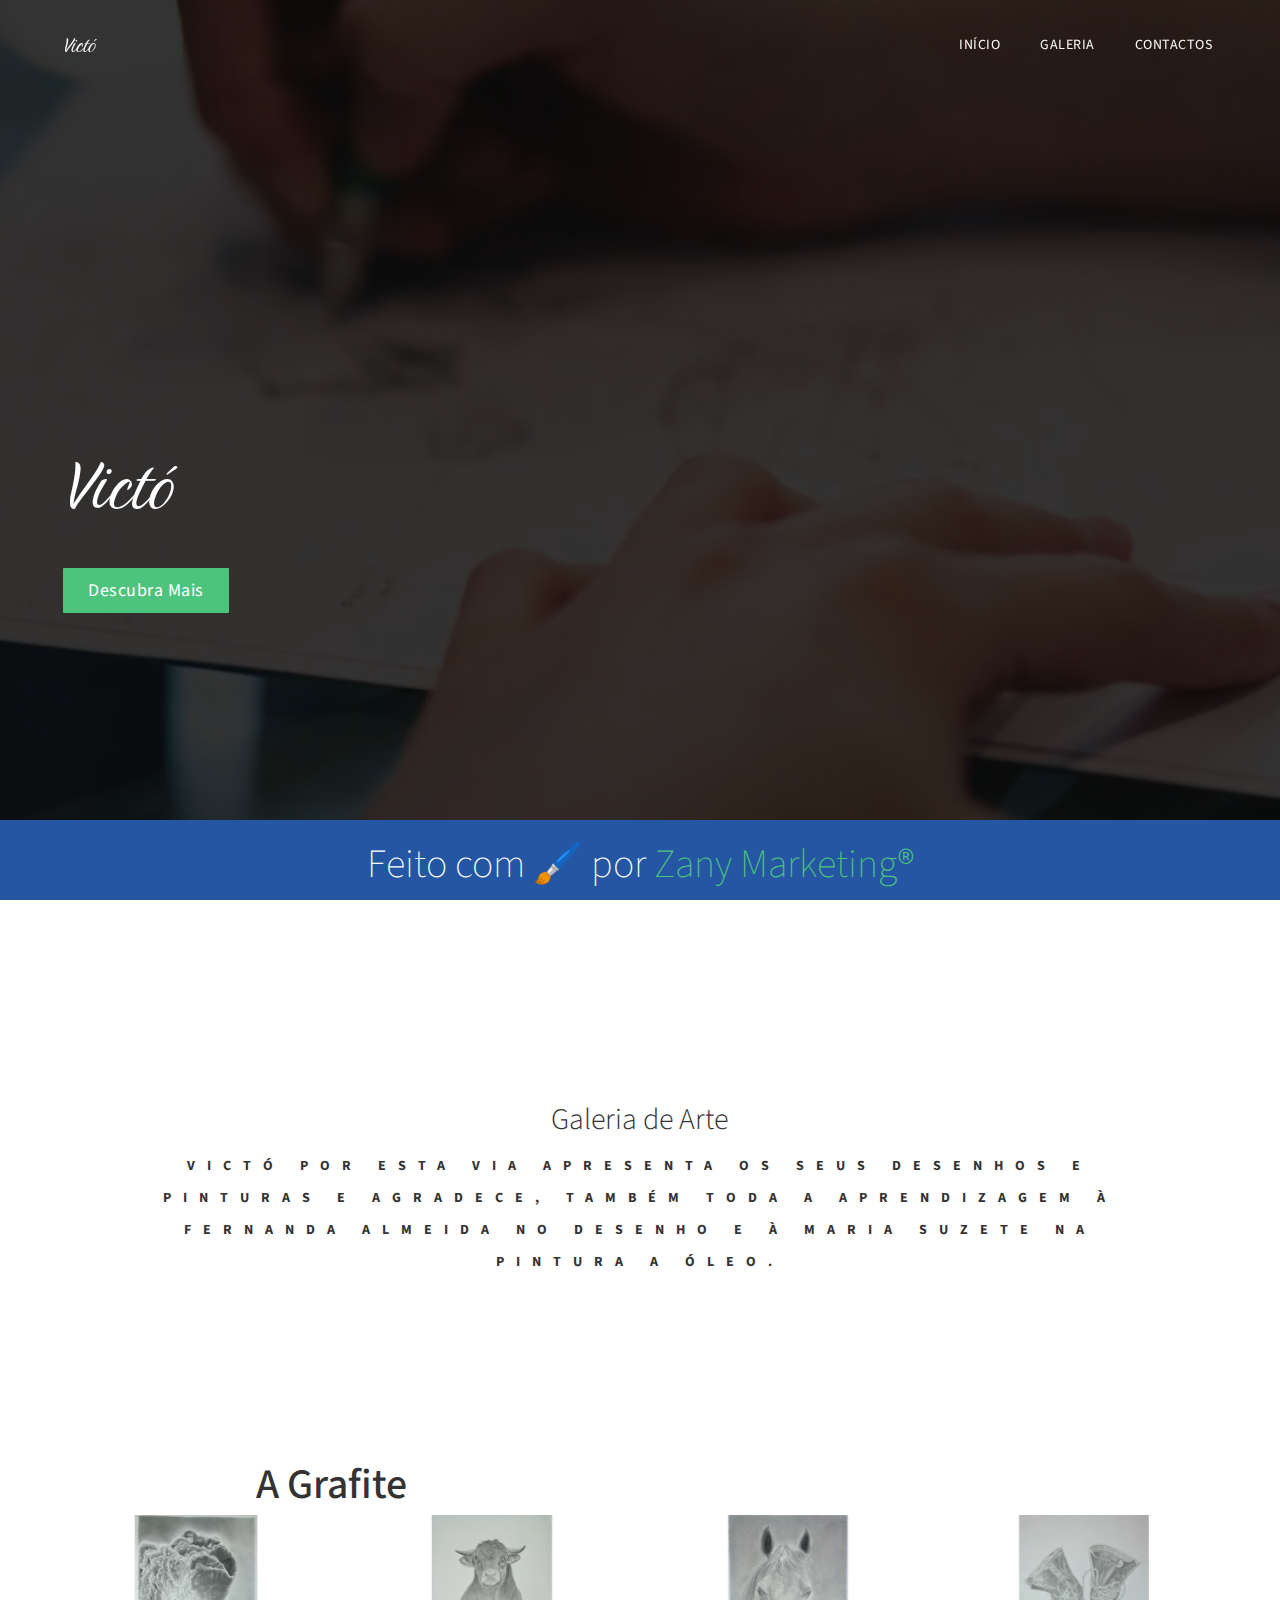
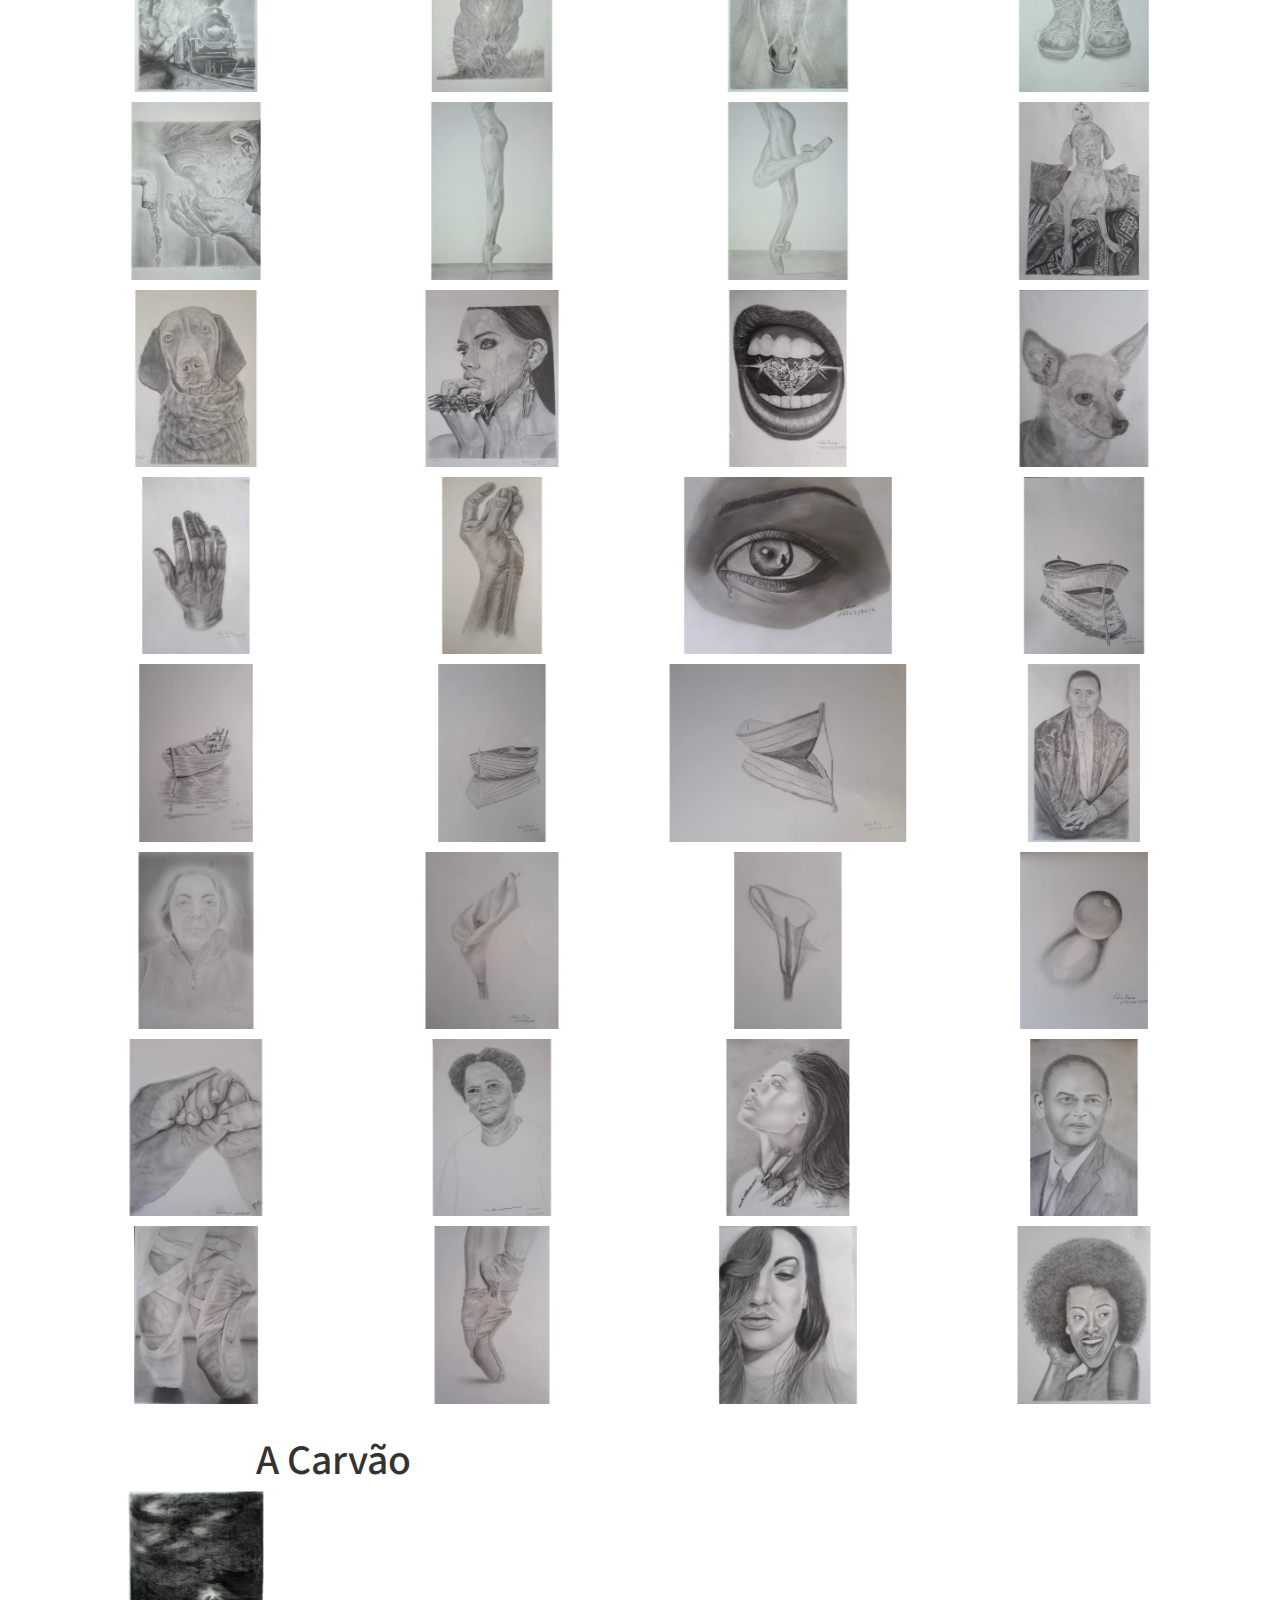
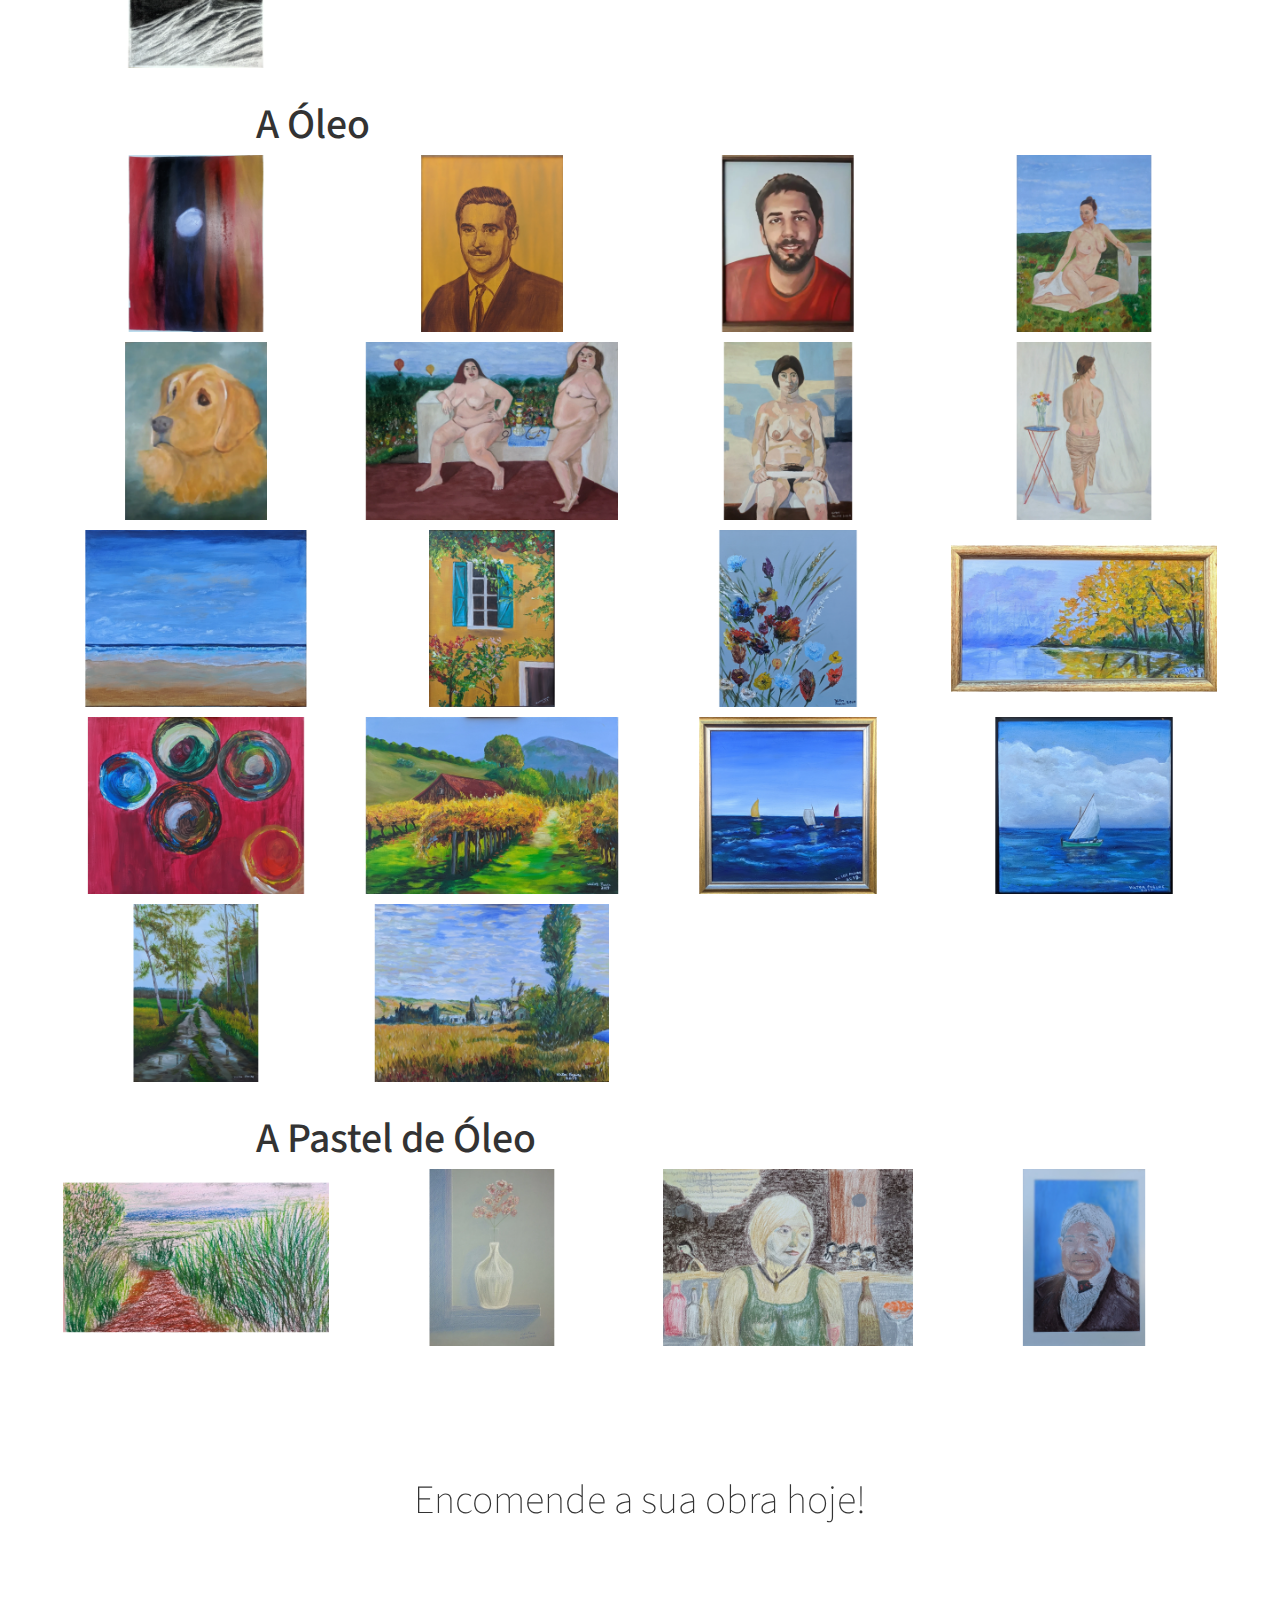
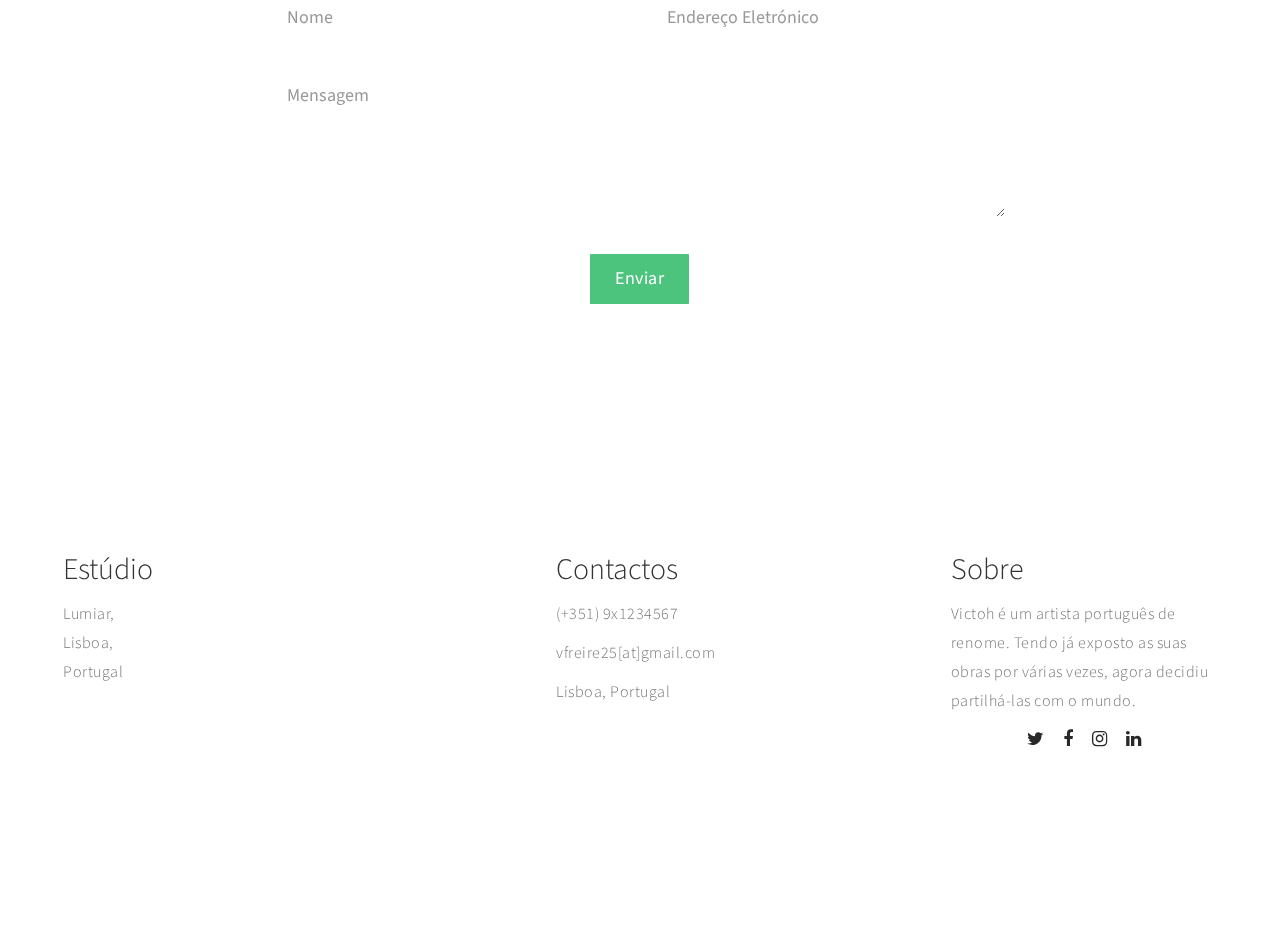
==== commit cbba6de3: "Zany Footer" ====
--- a/index.html
+++ b/index.html
@@ -1382,13 +1382,17 @@
         <div class="clearfix"></div>
       </div>
     </div>
-    <div class="zany-bg">
-      <div class="copyright-text">
-        <p>Feito com 🖌️ por Zany Marketing &reg;</p>
-      </div>
+  </footer>
+  <div class="zany-bg">
+    <div class="copyright-text">
+      <h1>
+        Feito com 🖌️ por
+        <a href="https://zany.pt/en/home/" target="_blank"
+          >Zany Marketing&reg</a
+        >
+      </h1>
     </div>
-  </footer>
-
+  </div>
   <!-- SCRIPTS -->
   <script src="js/jquery.js"></script>
   <script src="js/bootstrap.min.js"></script>
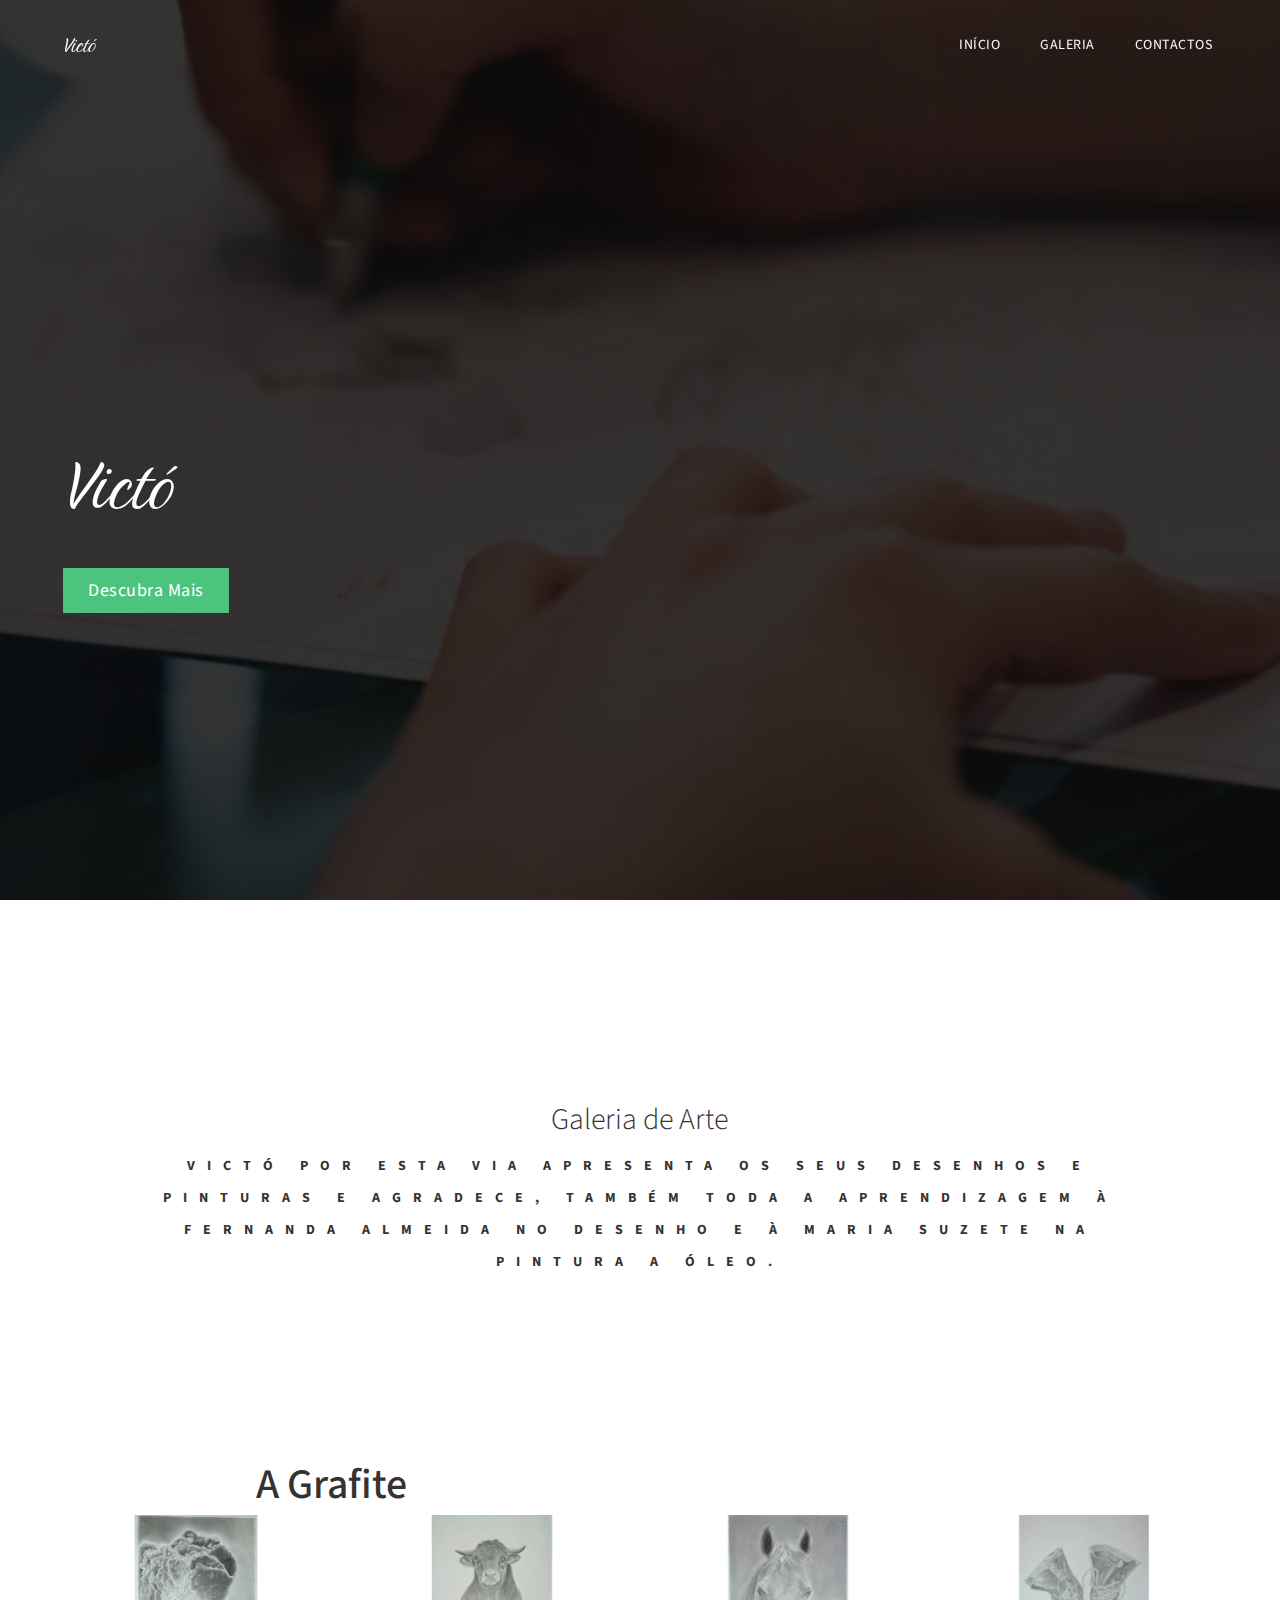
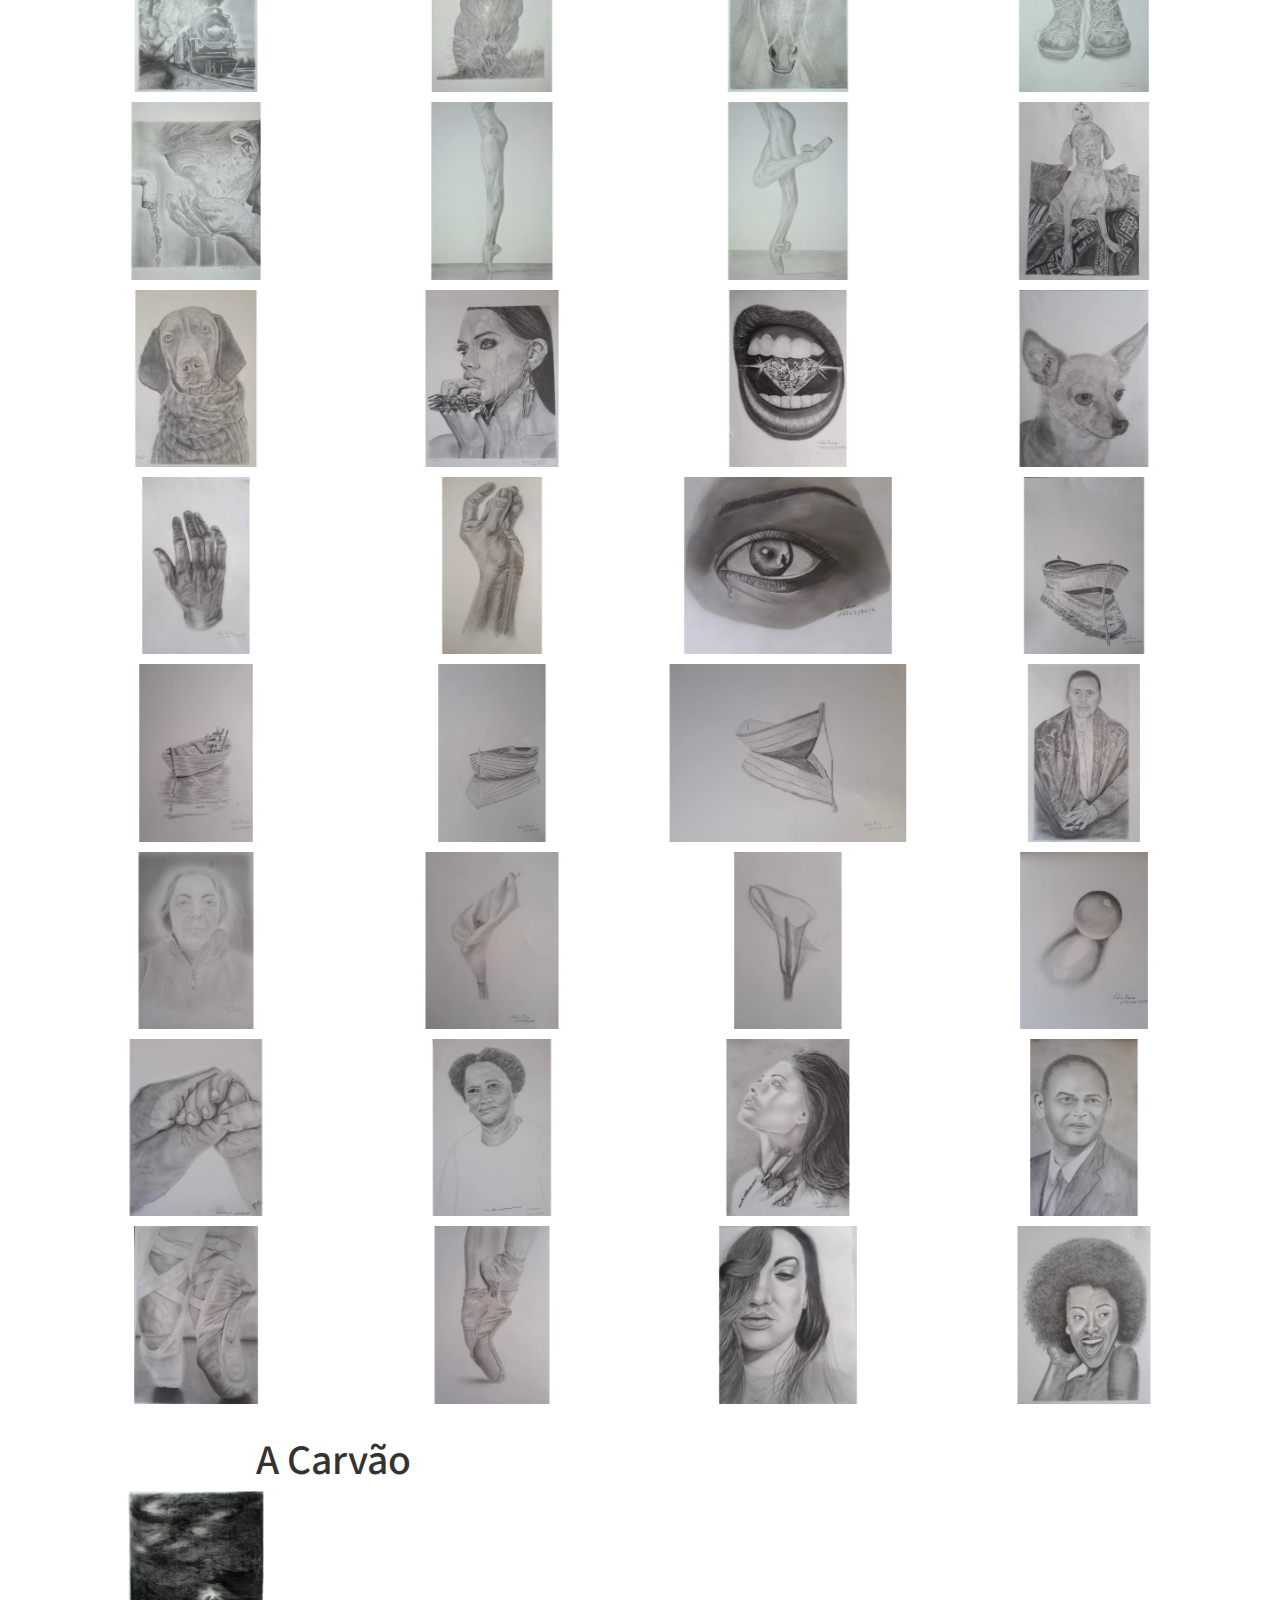
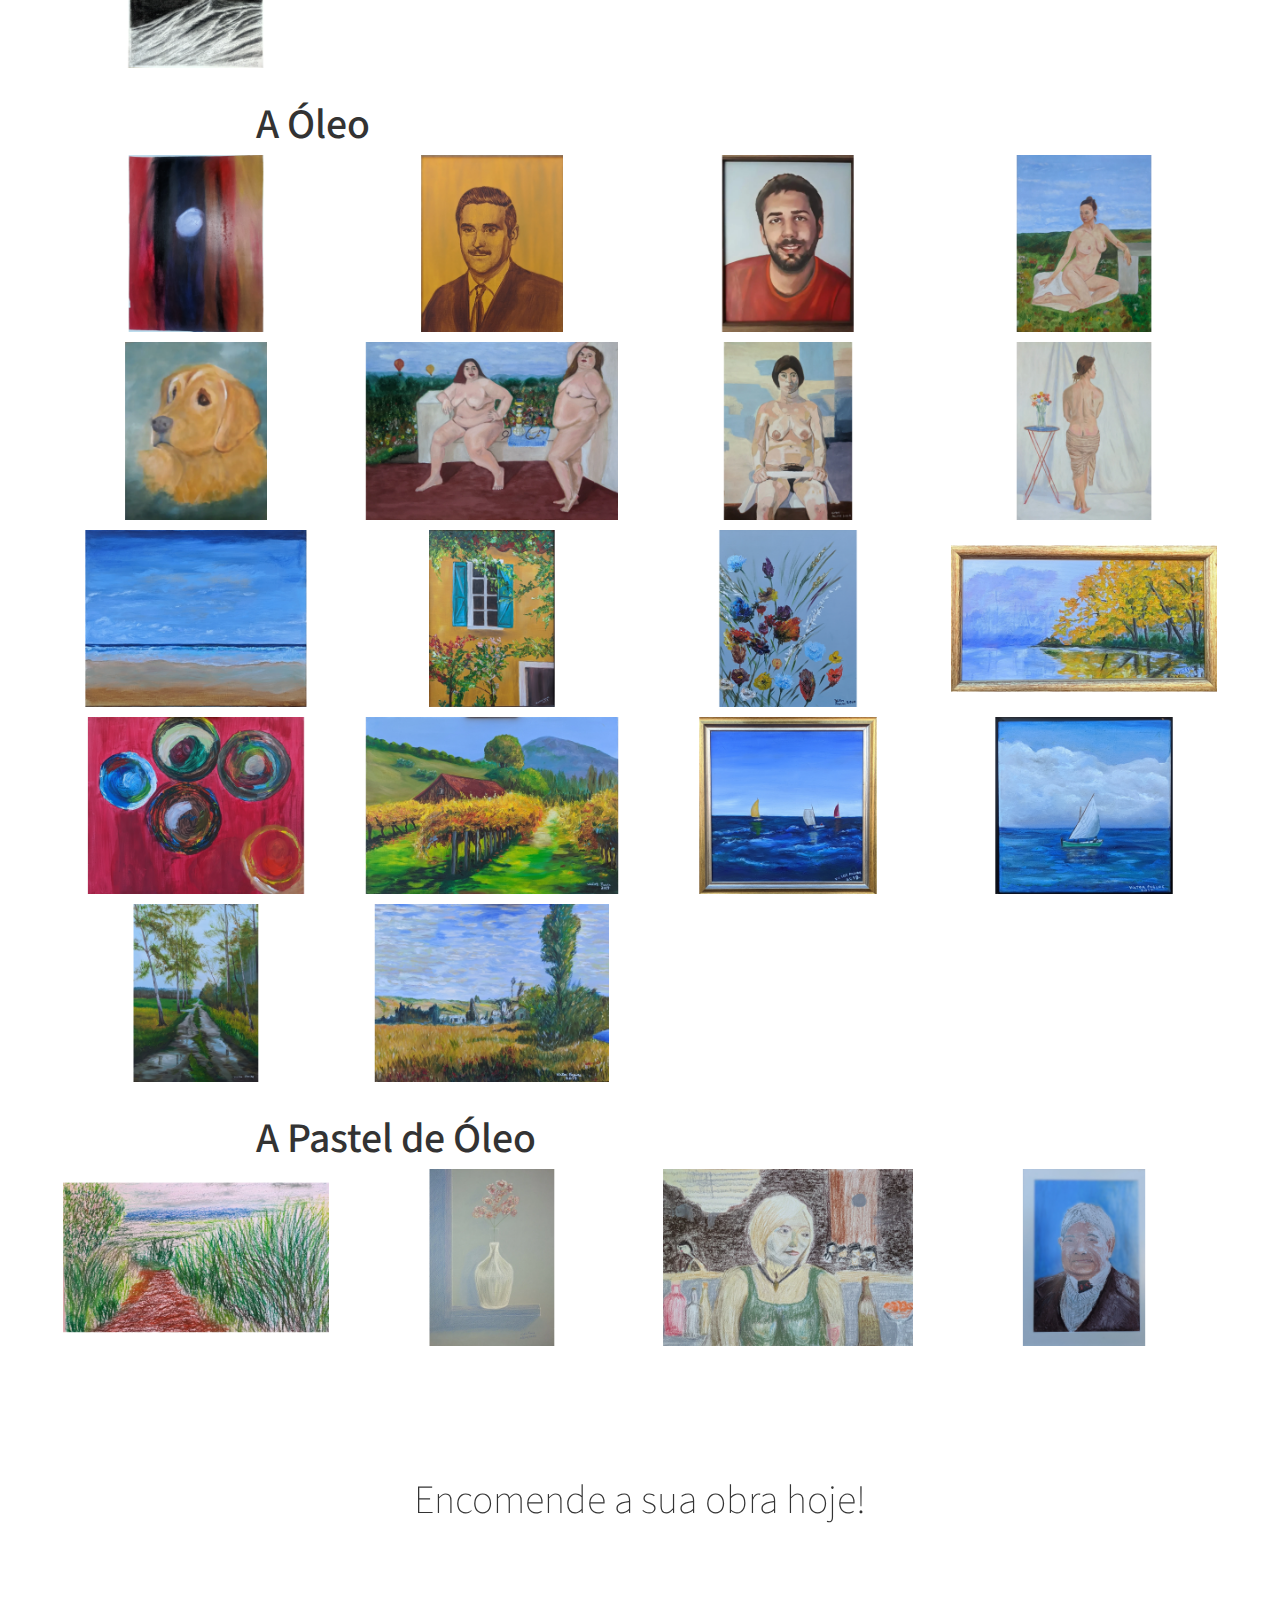
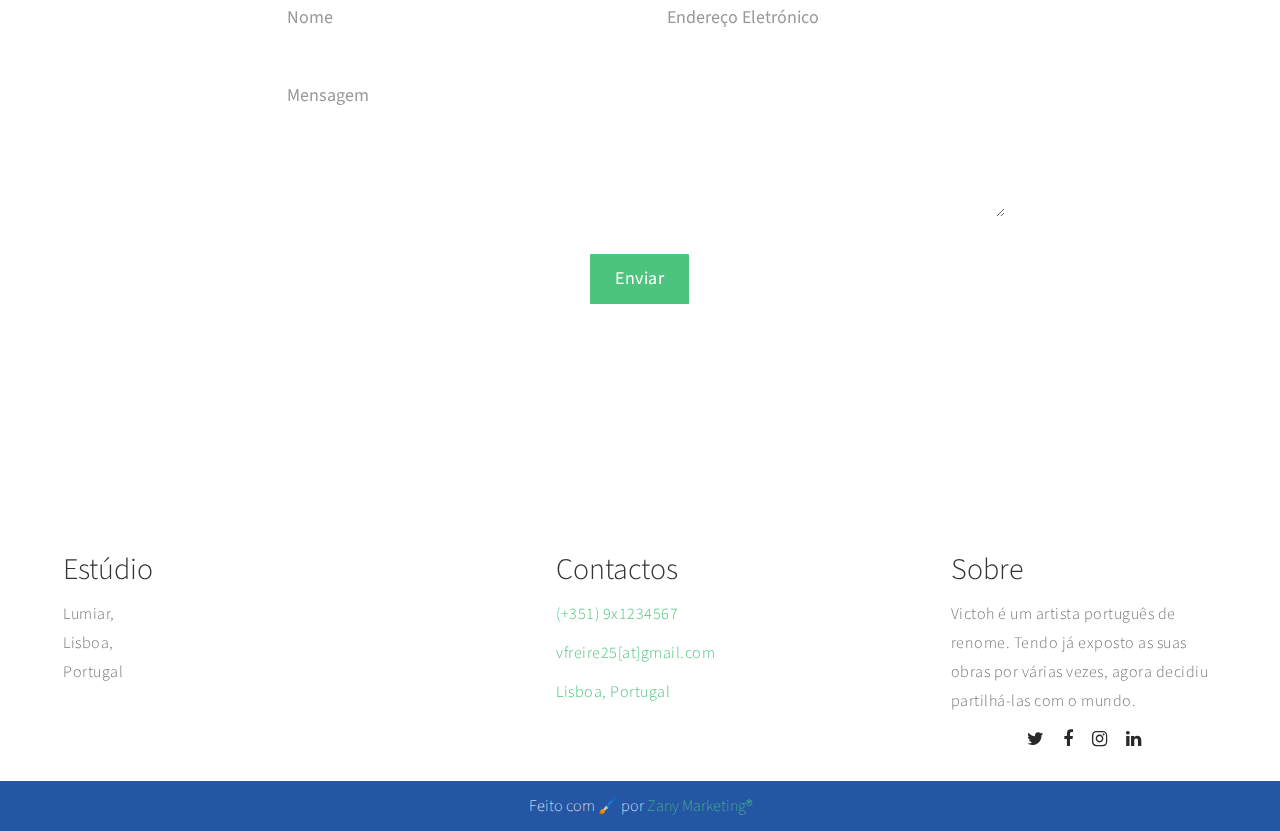
==== commit b7764d87: "Zany Footer" ====
--- a/index.html
+++ b/index.html
@@ -1382,17 +1382,18 @@
         <div class="clearfix"></div>
       </div>
     </div>
+    <div class="zany-bg">
+      <div class="copyright-text">
+        <h1>
+          Feito com 🖌️ por
+          <a href="https://zany.pt/en/home/" target="_blank"
+            >Zany Marketing&reg</a
+          >
+        </h1>
+      </div>
+    </div>
   </footer>
-  <div class="zany-bg">
-    <div class="copyright-text">
-      <h1>
-        Feito com 🖌️ por
-        <a href="https://zany.pt/en/home/" target="_blank"
-          >Zany Marketing&reg</a
-        >
-      </h1>
-    </div>
-  </div>
+
   <!-- SCRIPTS -->
   <script src="js/jquery.js"></script>
   <script src="js/bootstrap.min.js"></script>
--- a/css/tooplate-style.css
+++ b/css/tooplate-style.css
@@ -580,19 +580,23 @@
 
 footer {
   padding-top: 120px;
-  padding-bottom: 120px;
+  padding-bottom: 0;
 }
 
 footer h4 {
   padding-top: 12px;
 }
-
+/**
 footer a {
   color: #757575;
 }
-
+*/
 footer .copyright-text {
-  padding-top: 42px;
+  color: white;
+}
+
+footer h1 {
+  font-size: medium;
 }
 
 /*---------------------------------------
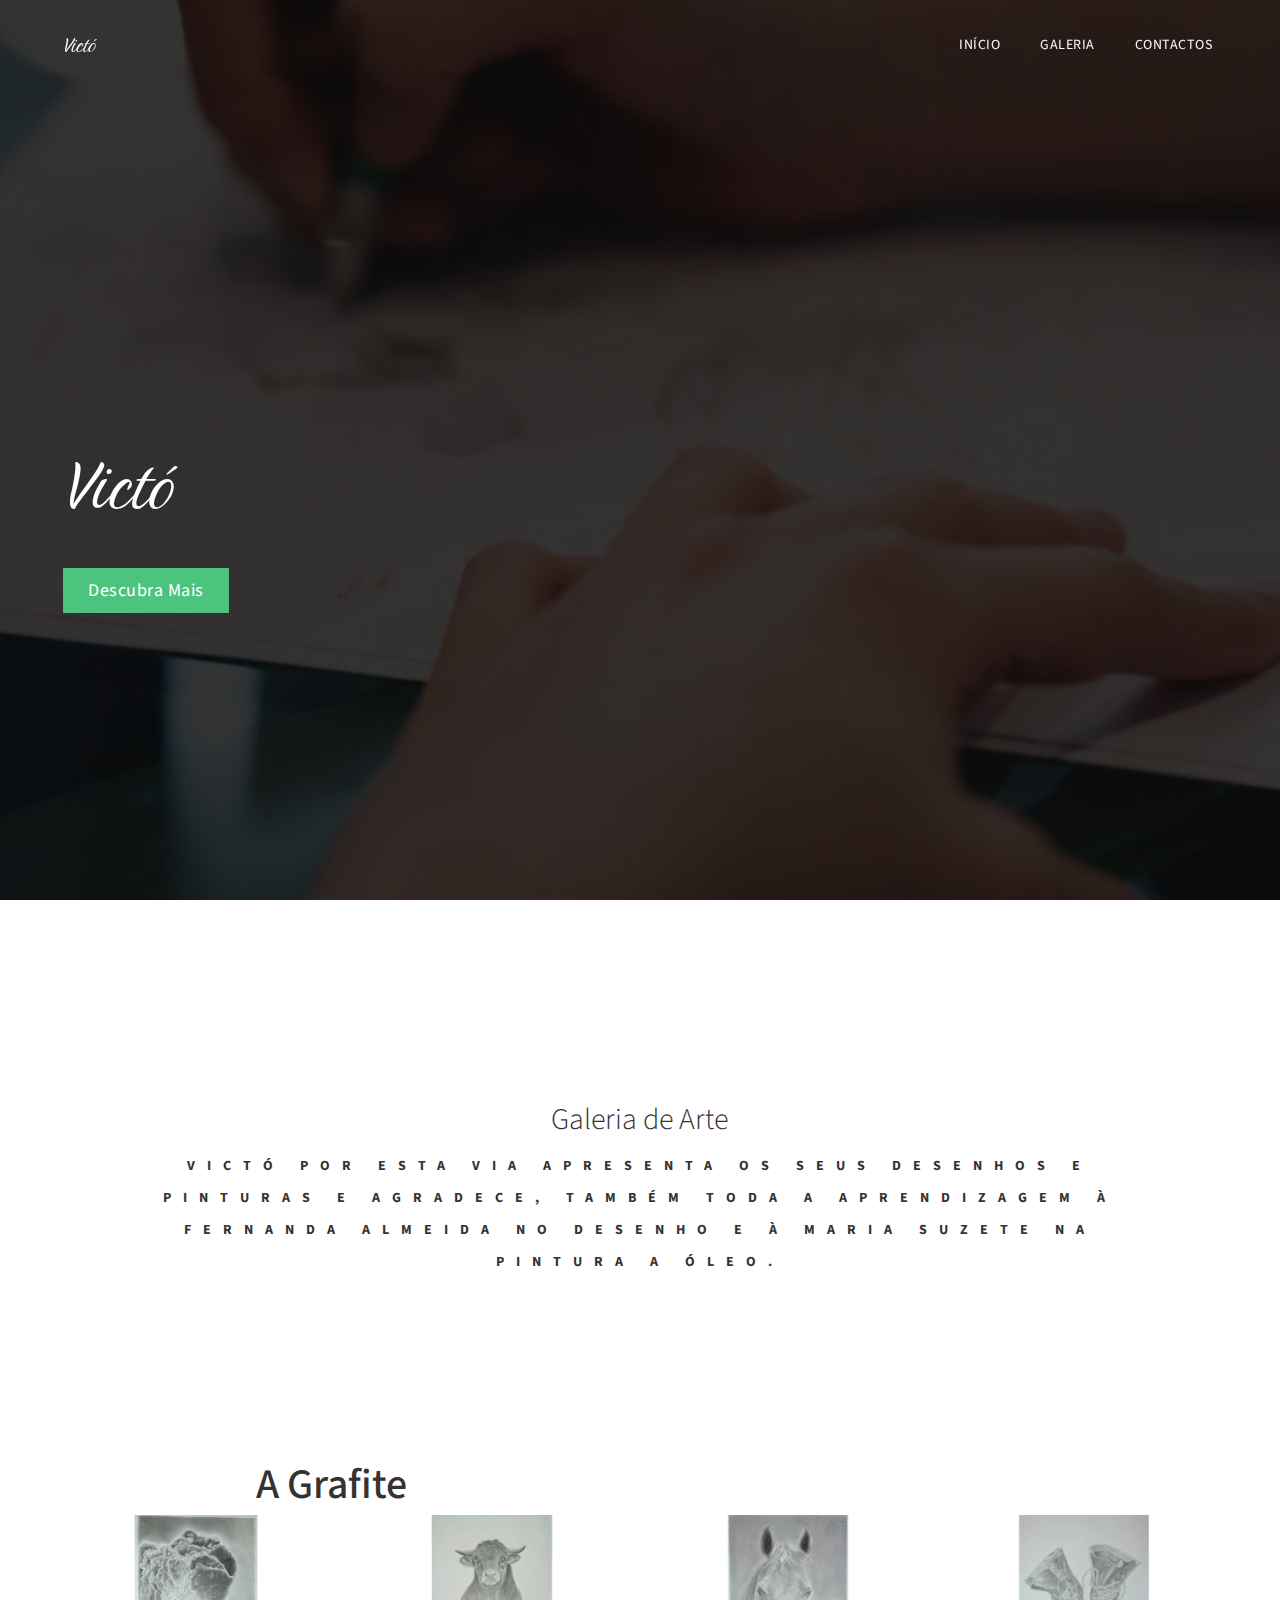
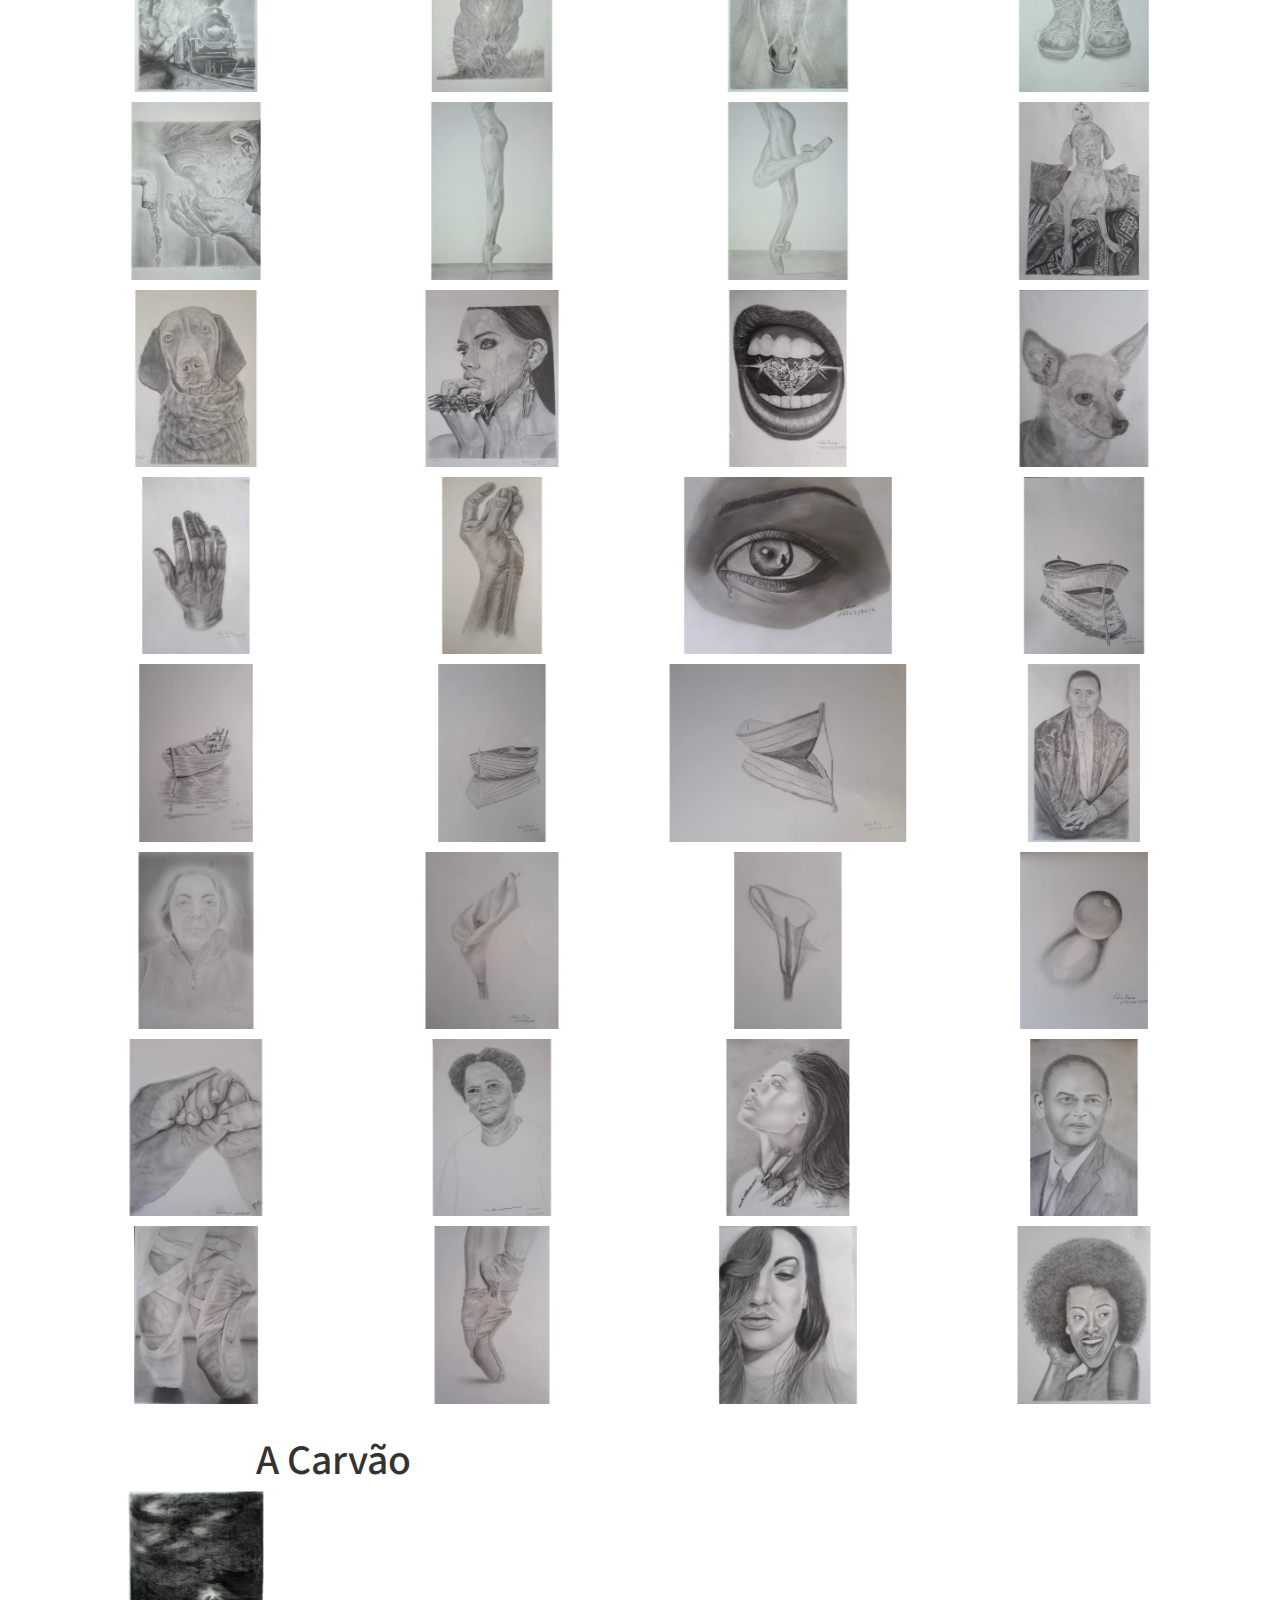
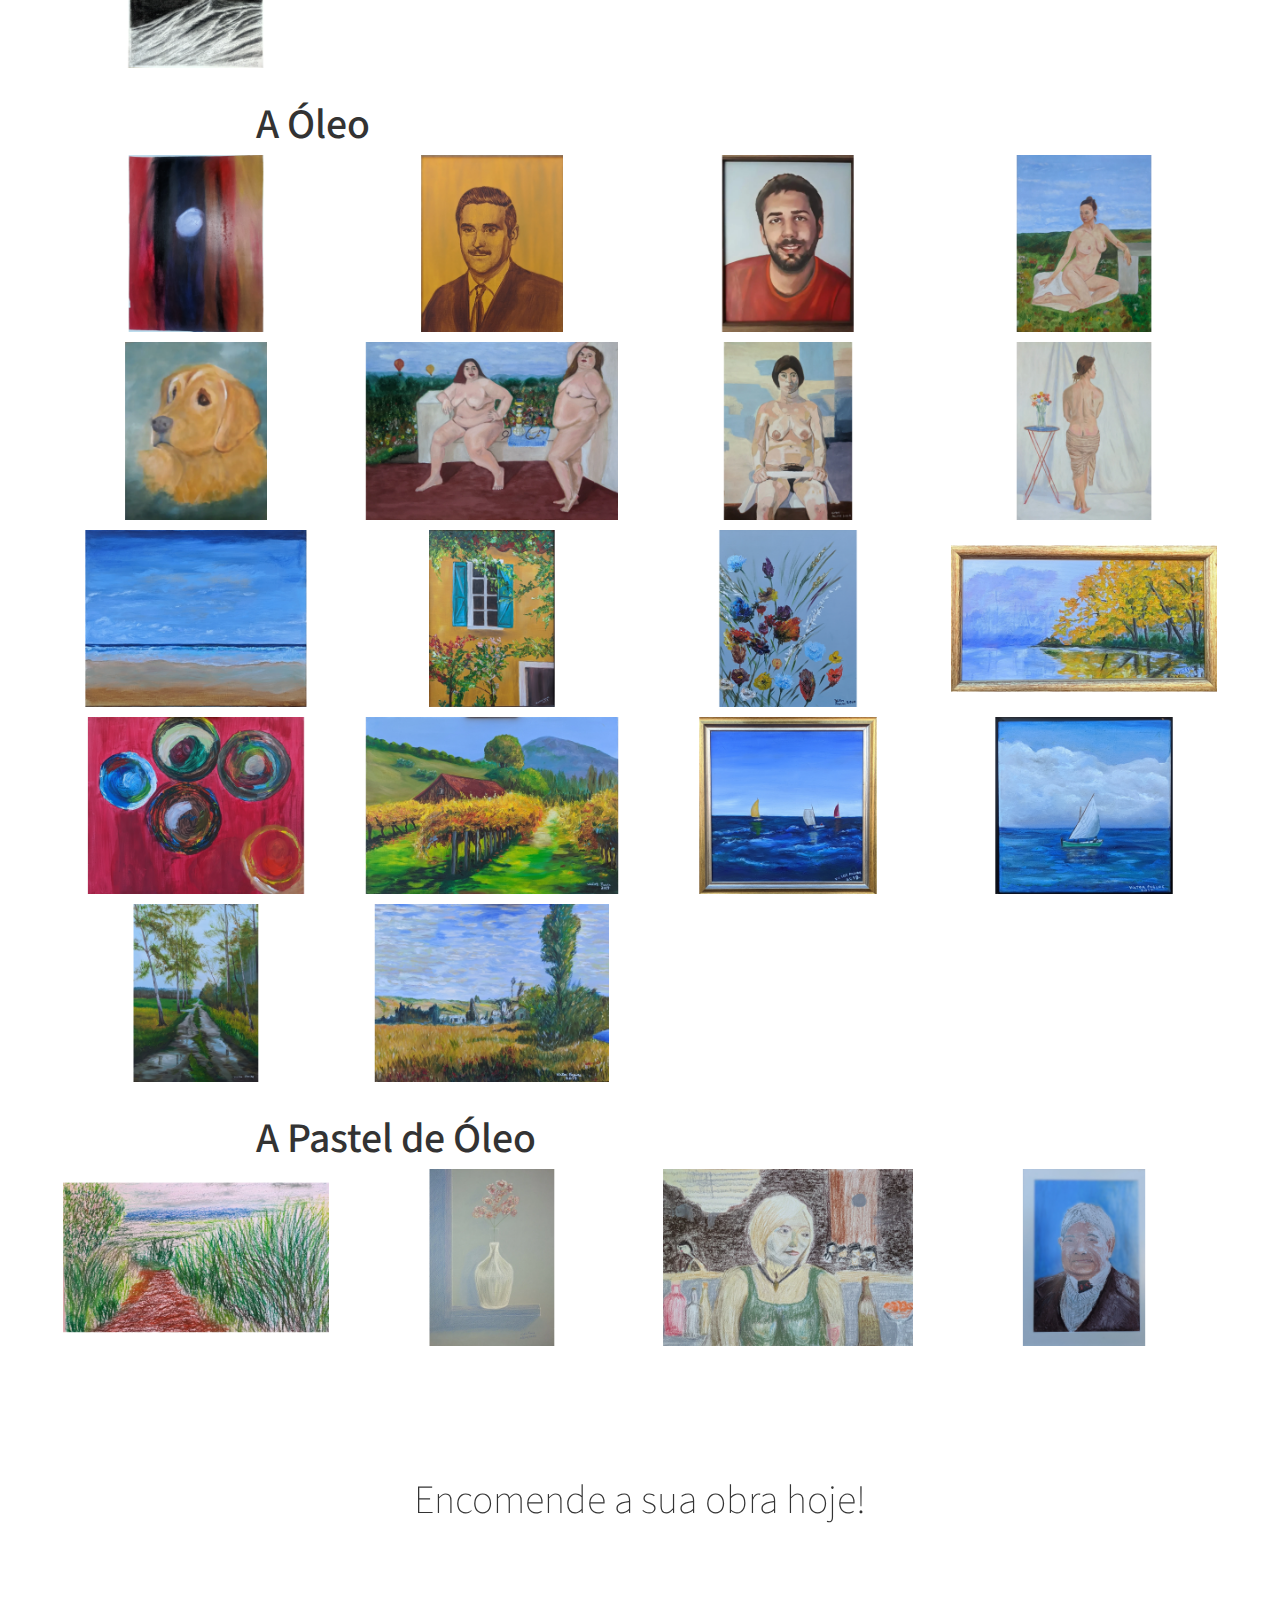
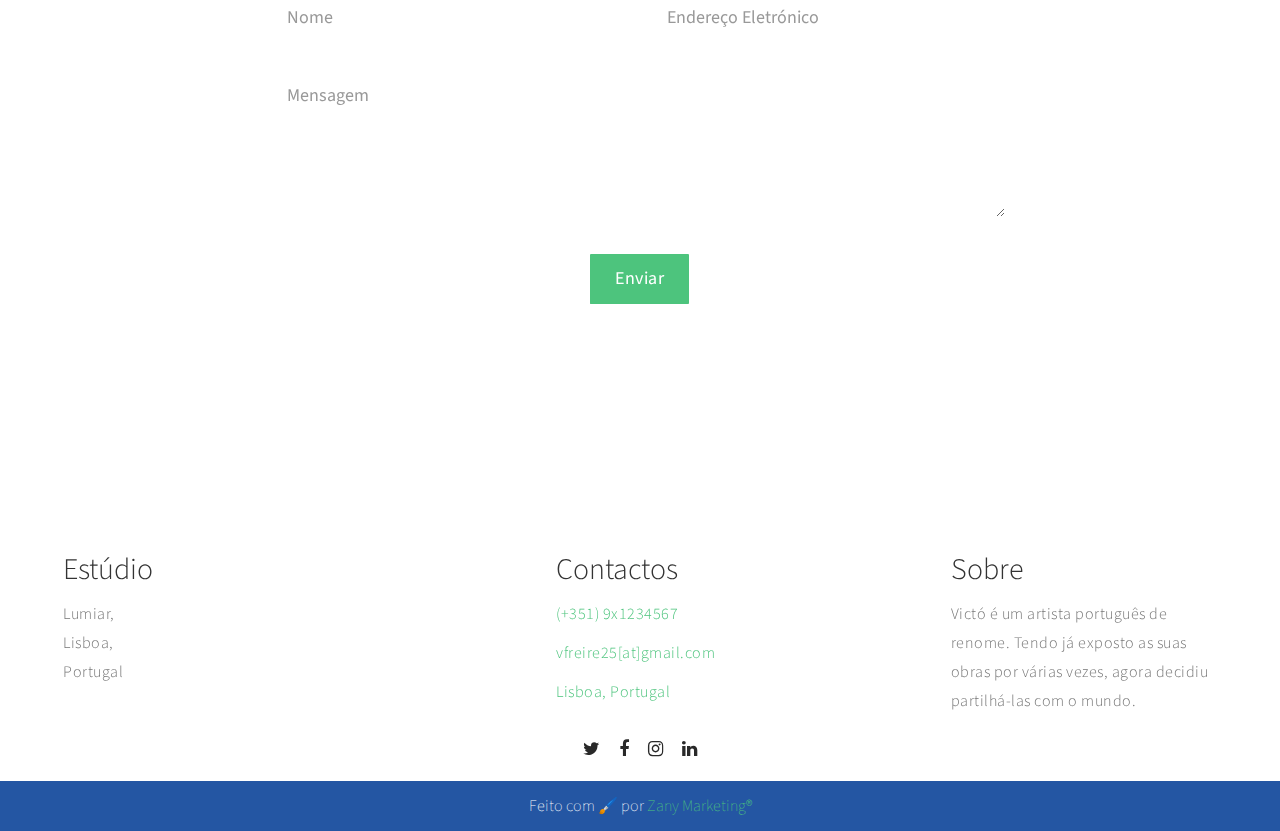
==== commit 8e980b9e: "social icons" ====
--- a/index.html
+++ b/index.html
@@ -1368,21 +1368,26 @@
           <h2>Sobre</h2>
 
           <p>
-            Victoh é um artista português de renome. Tendo já exposto as suas
+            Victó é um artista português de renome. Tendo já exposto as suas
             obras por várias vezes, agora decidiu partilhá-las com o mundo.
           </p>
-          <ul class="social-icon">
-            <li><a href="#" class="fa fa-twitter"></a></li>
-            <li><a href="#" class="fa fa-facebook"></a></li>
-            <li><a href="#" class="fa fa-instagram"></a></li>
-            <li><a href="#" class="fa fa-linkedin"></a></li>
-          </ul>
         </div>
 
         <div class="clearfix"></div>
       </div>
     </div>
     <div class="zany-bg">
+      <ul class="social-icon">
+        <li><a href="#" class="fa fa-twitter"></a></li>
+        <li><a href="#" class="fa fa-facebook"></a></li>
+        <li>
+          <a
+            href="https://www.instagram.com/victoh_oficial/"
+            class="fa fa-instagram"
+          ></a>
+        </li>
+        <li><a href="#" class="fa fa-linkedin"></a></li>
+      </ul>
       <div class="copyright-text">
         <h1>
           Feito com 🖌️ por
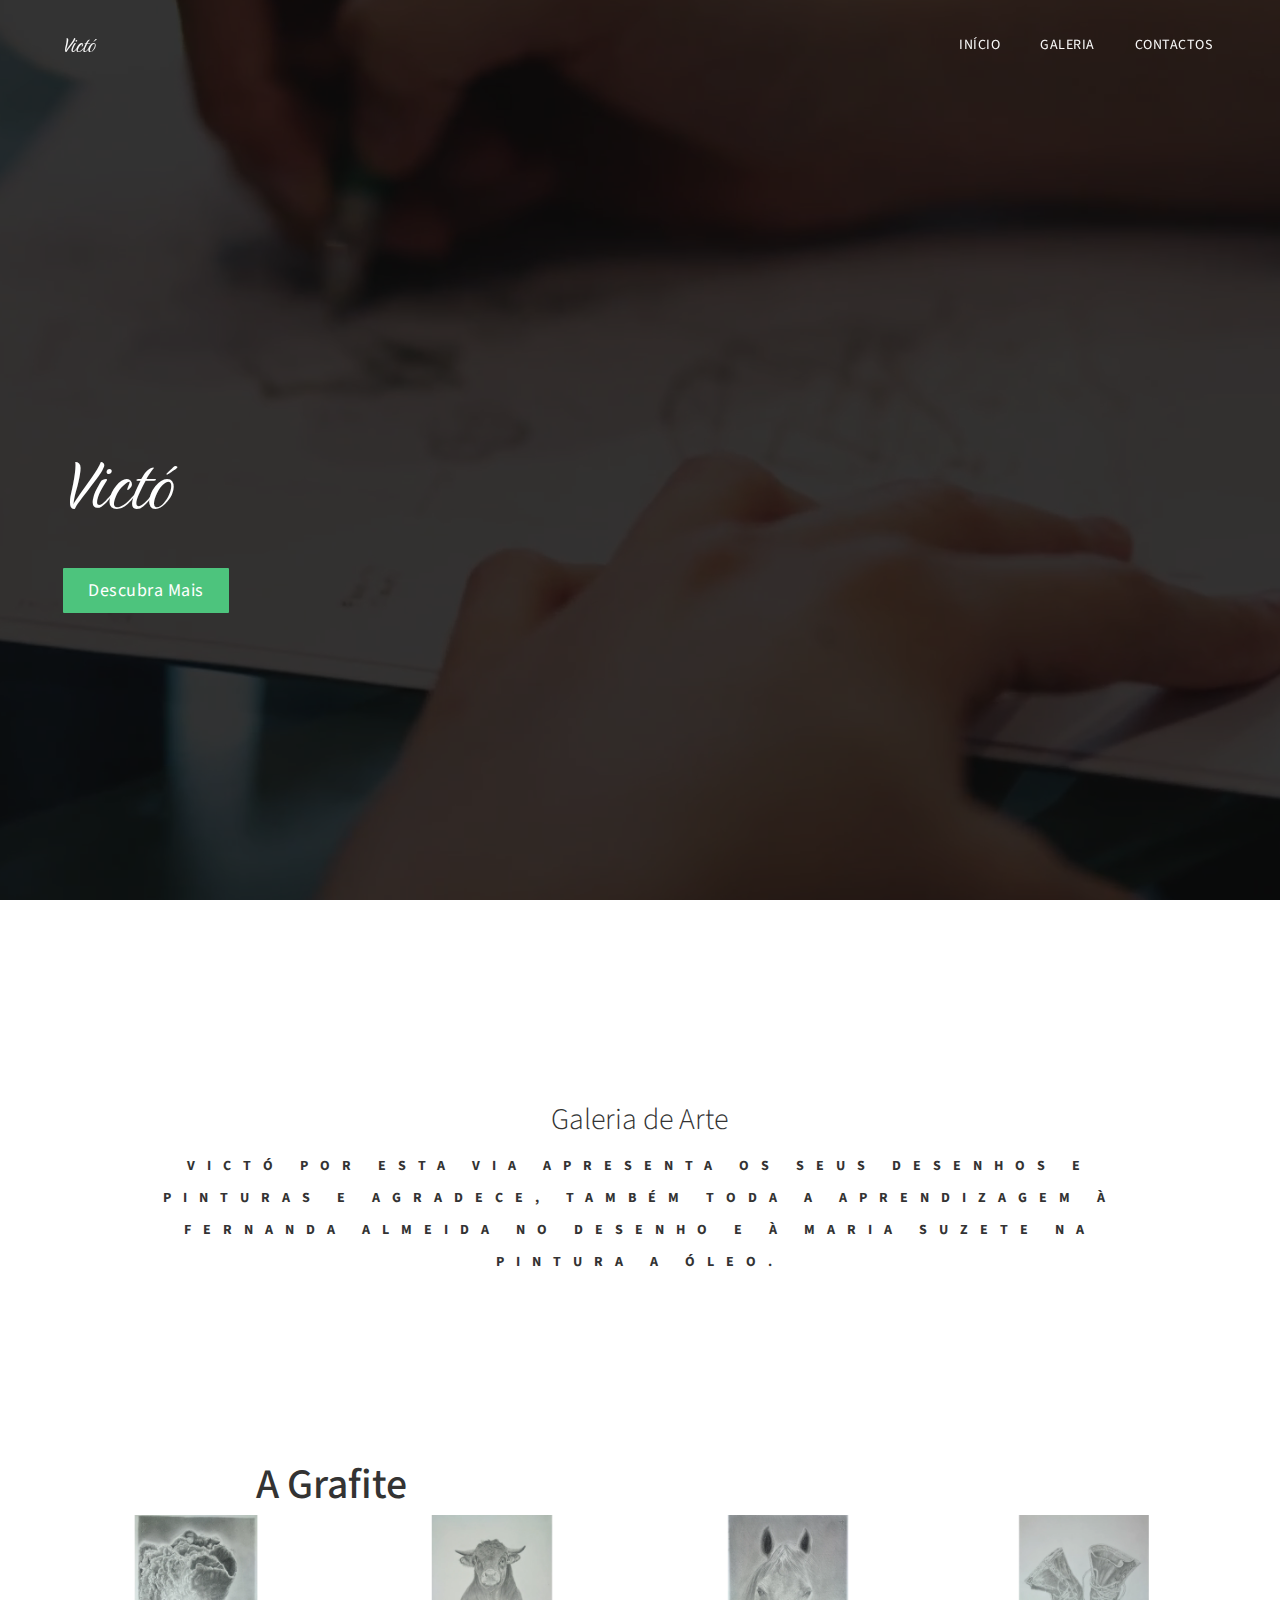
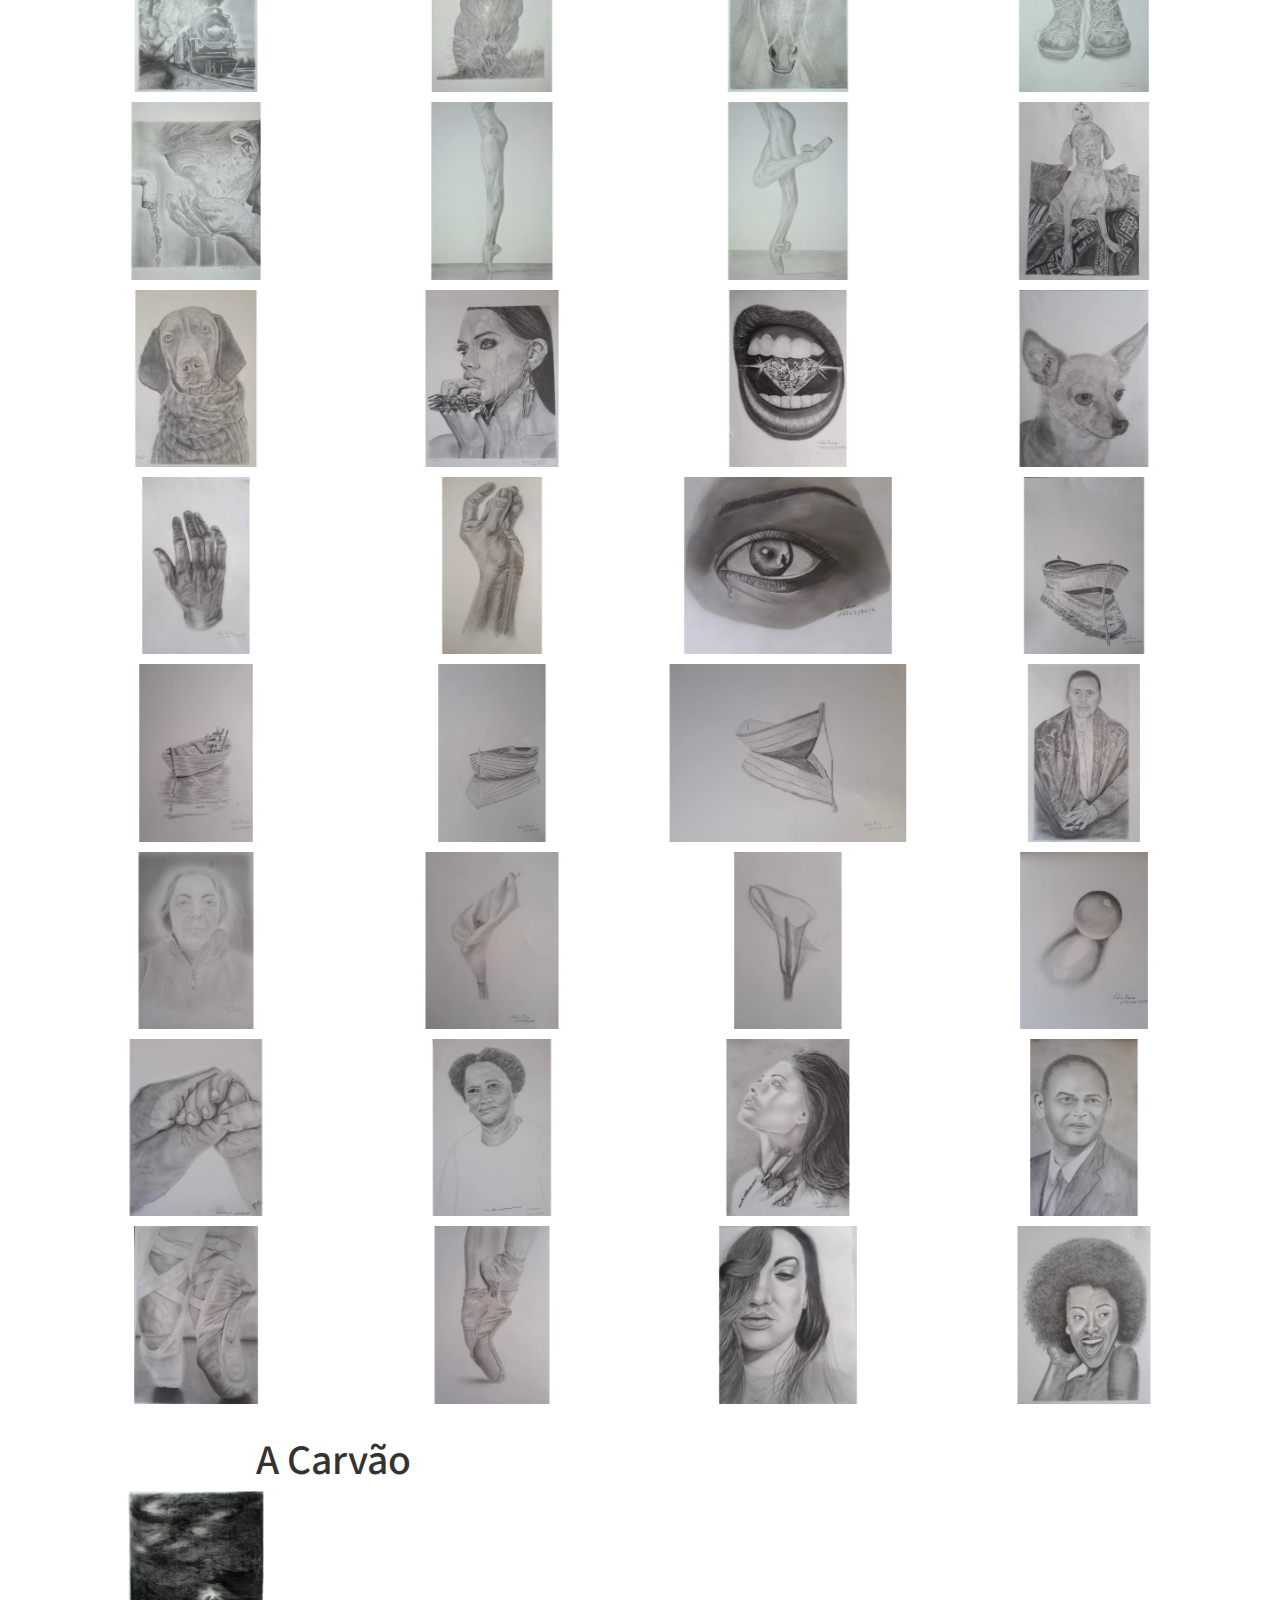
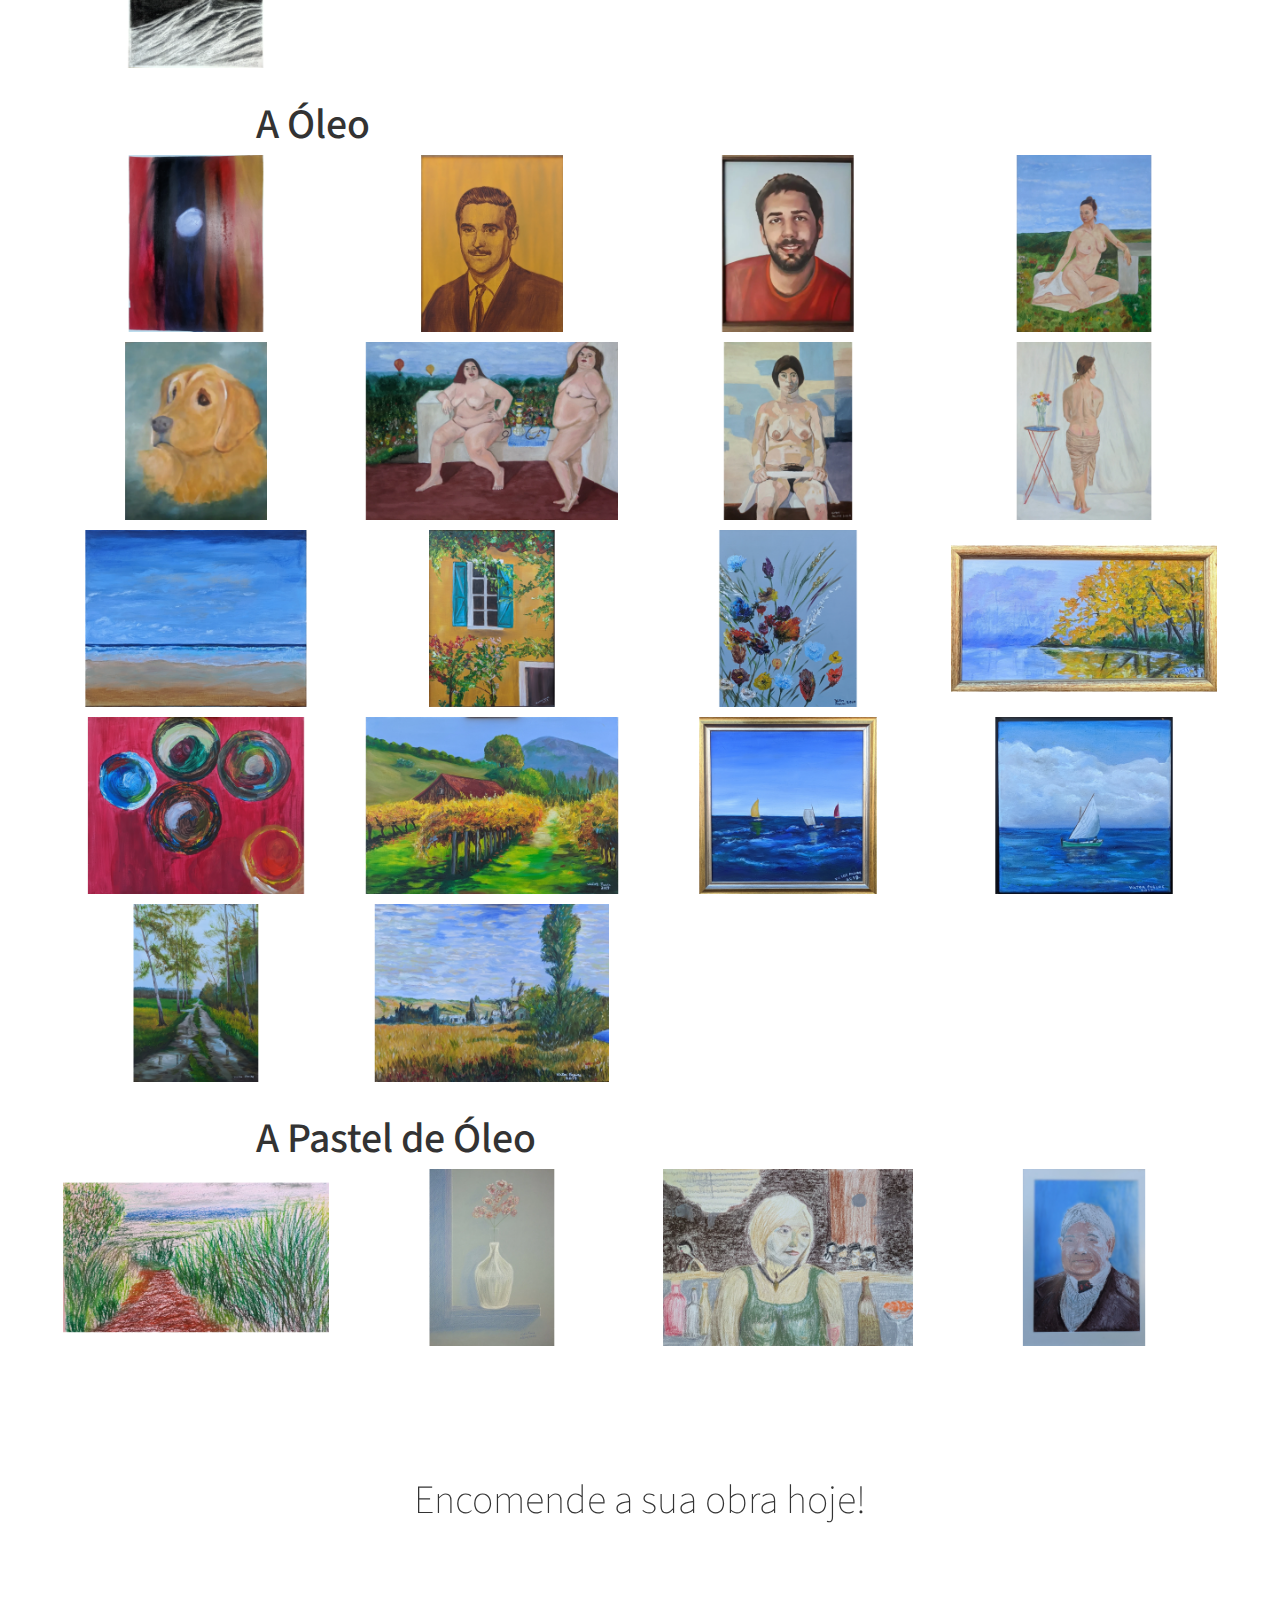
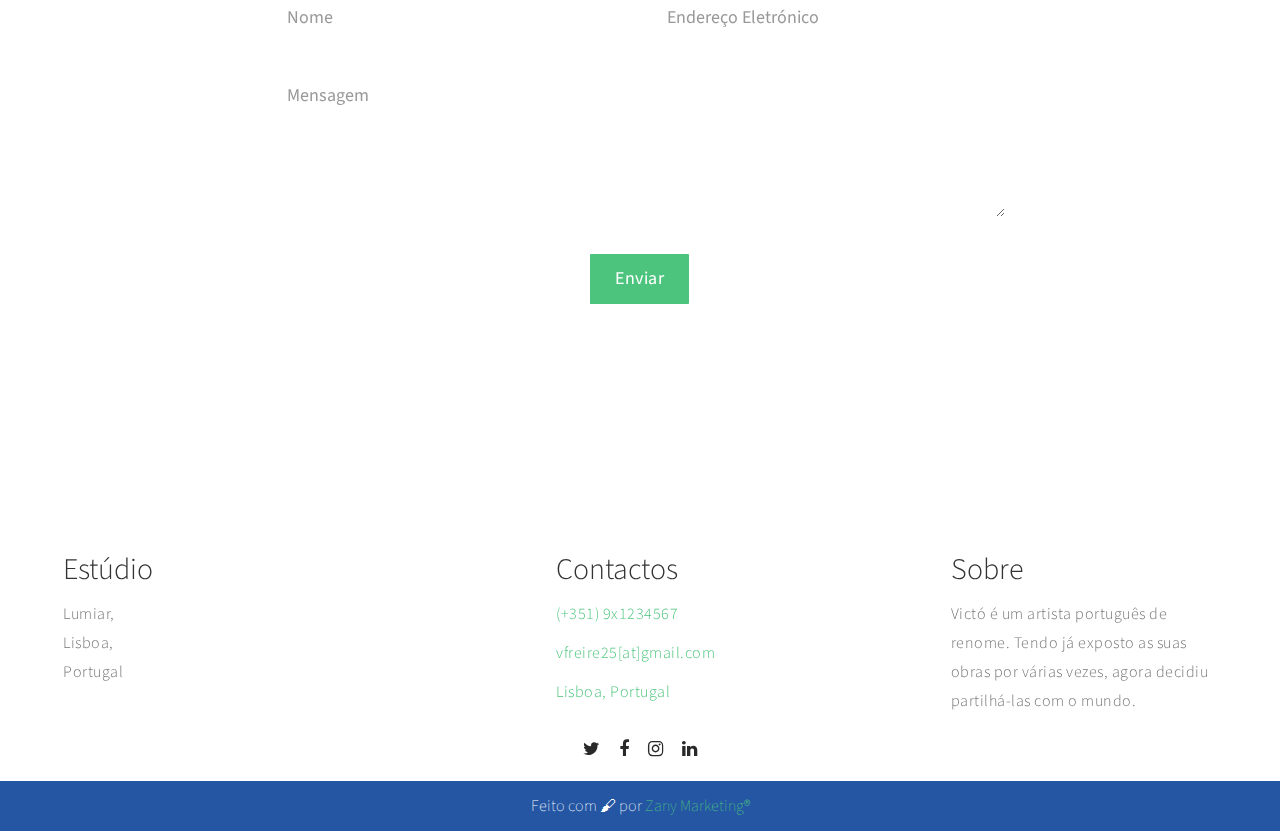
==== commit 764b2bc0: "social icons" ====
--- a/index.html
+++ b/index.html
@@ -1390,7 +1390,7 @@
       </ul>
       <div class="copyright-text">
         <h1>
-          Feito com 🖌️ por
+          Feito com 🖌 por
           <a href="https://zany.pt/en/home/" target="_blank"
             >Zany Marketing&reg</a
           >
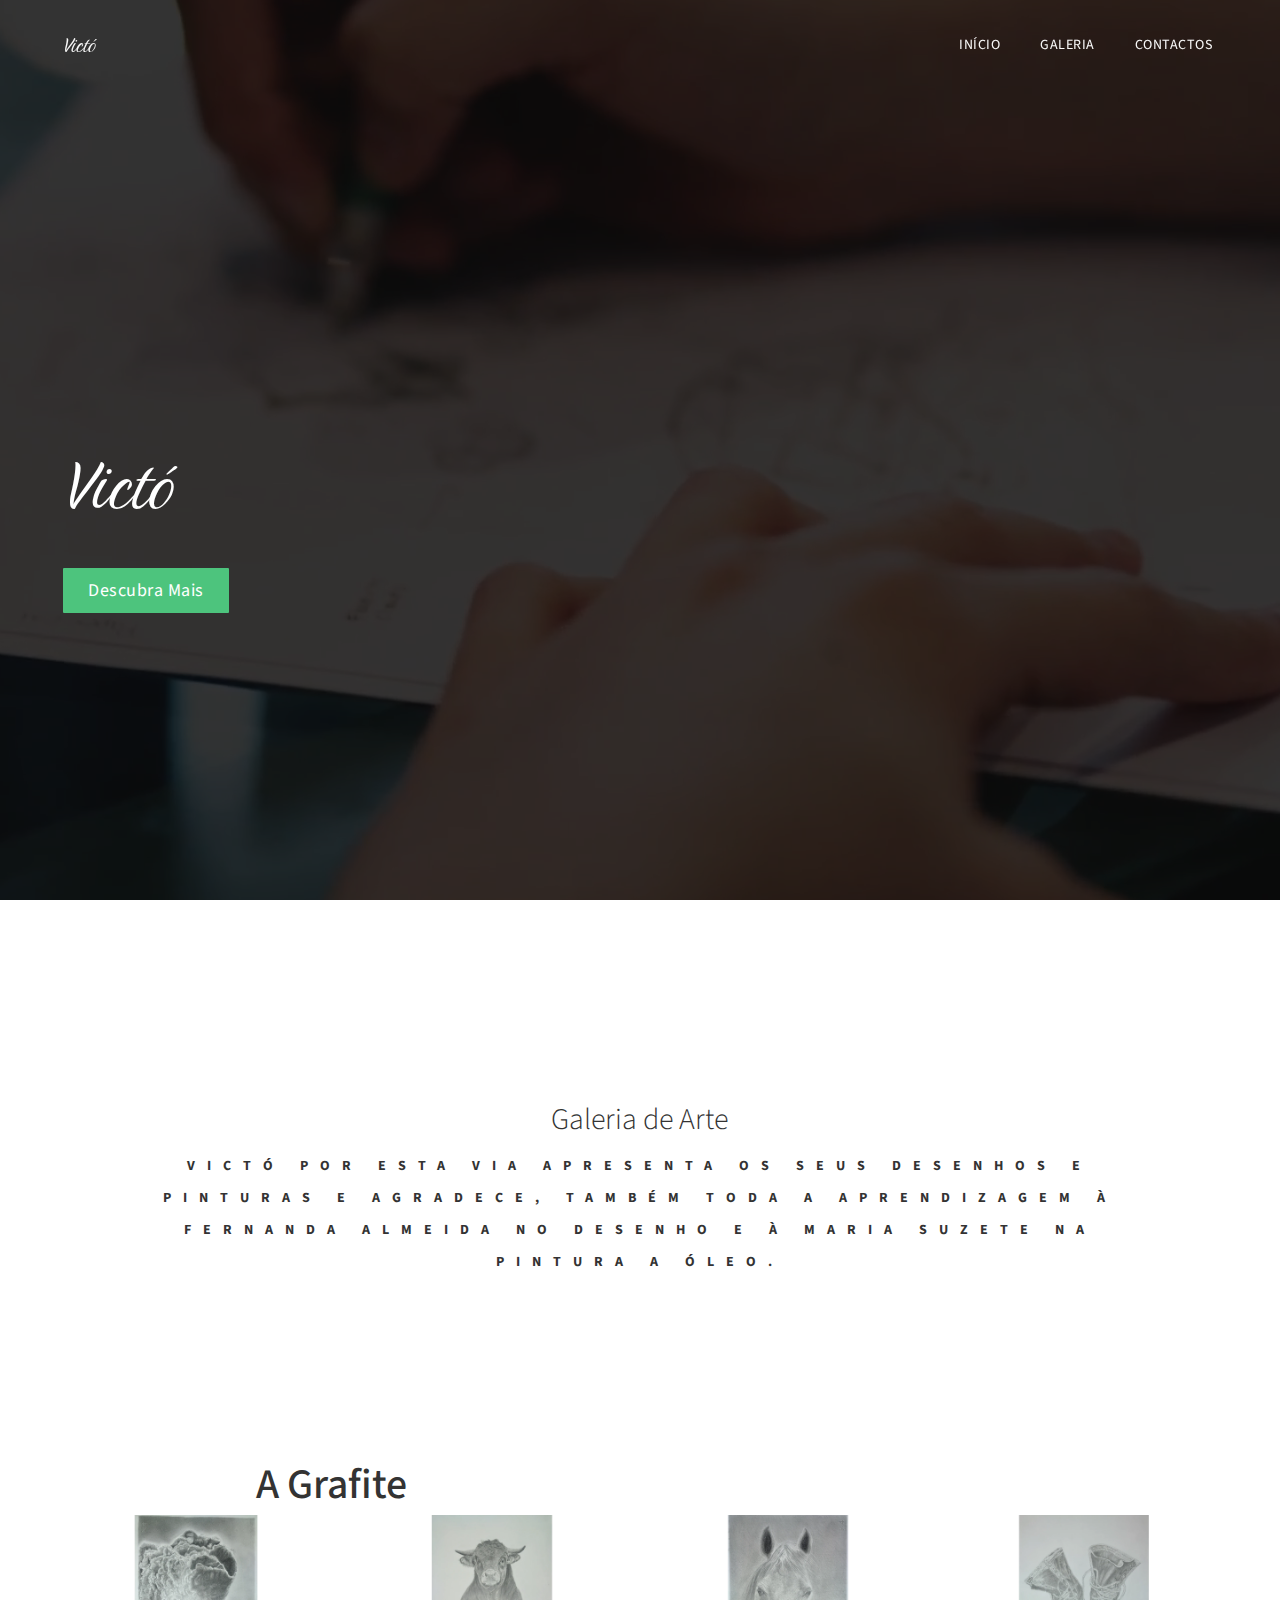
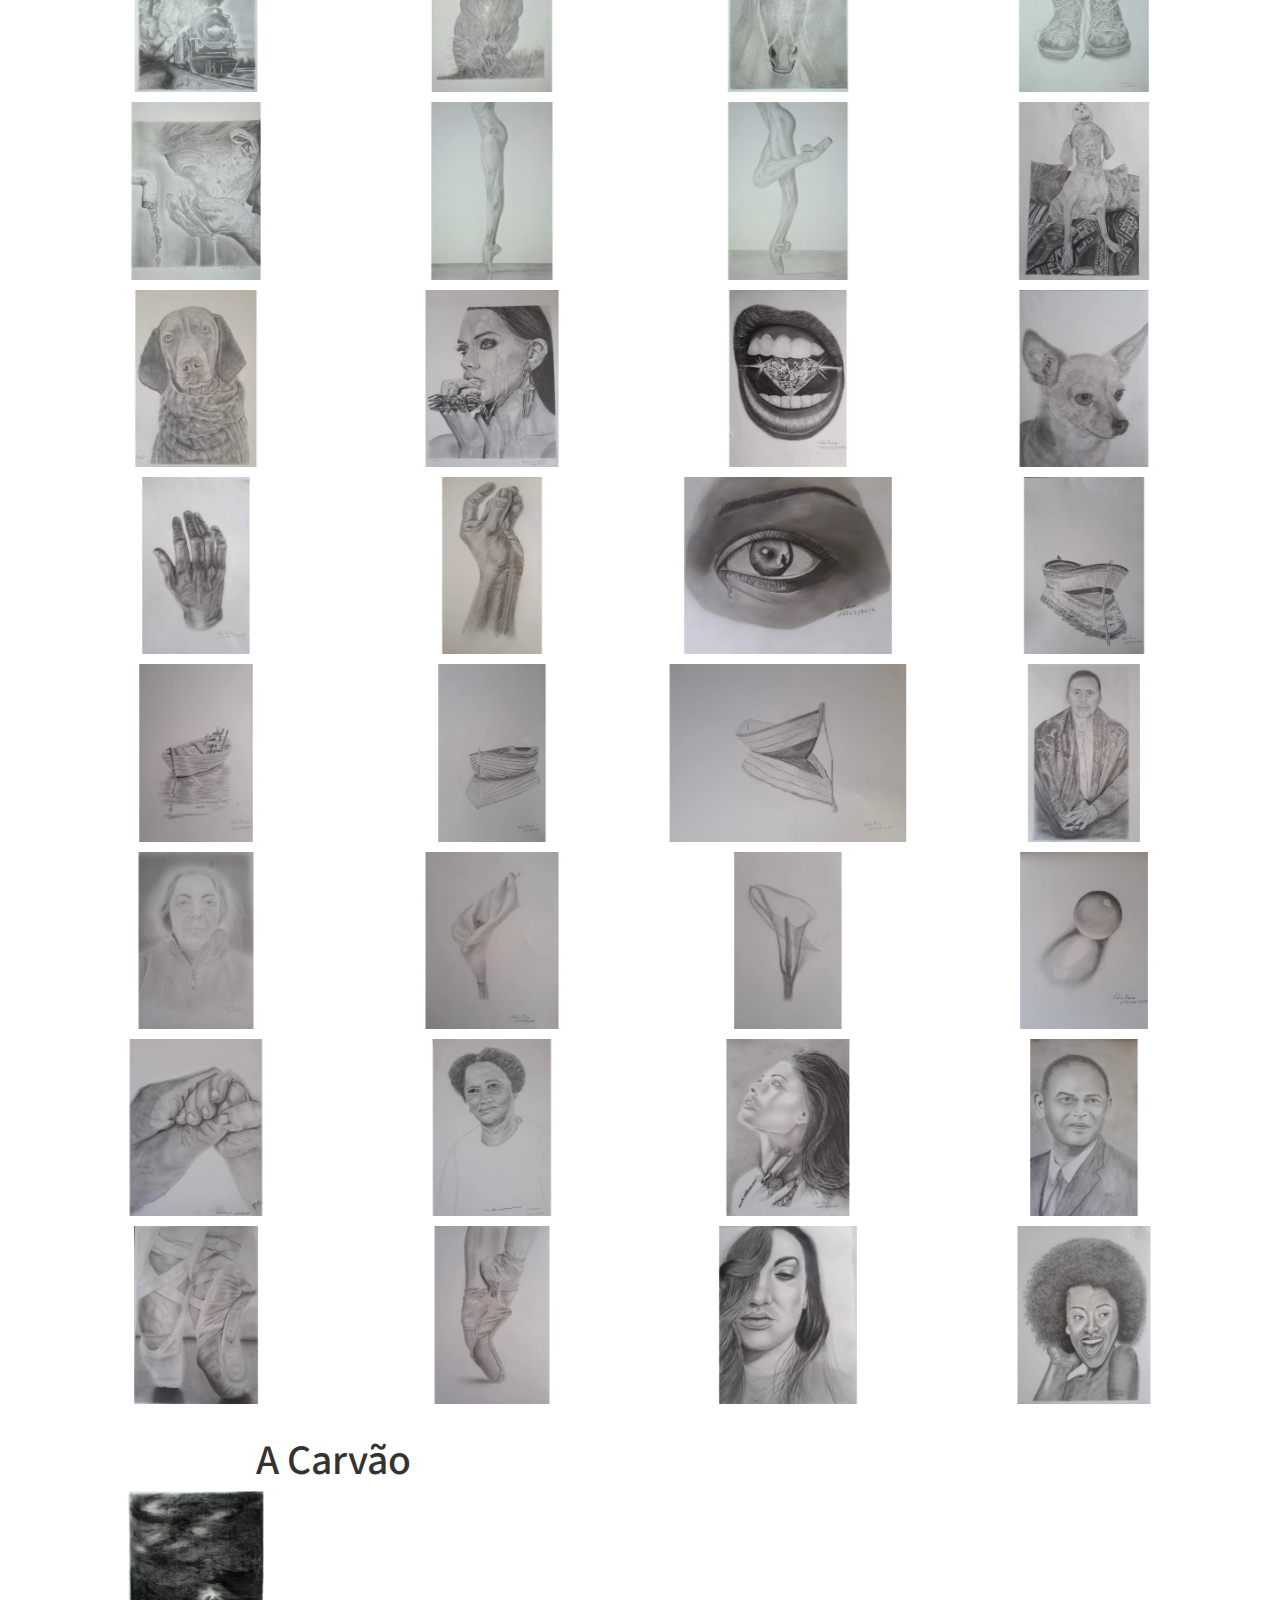
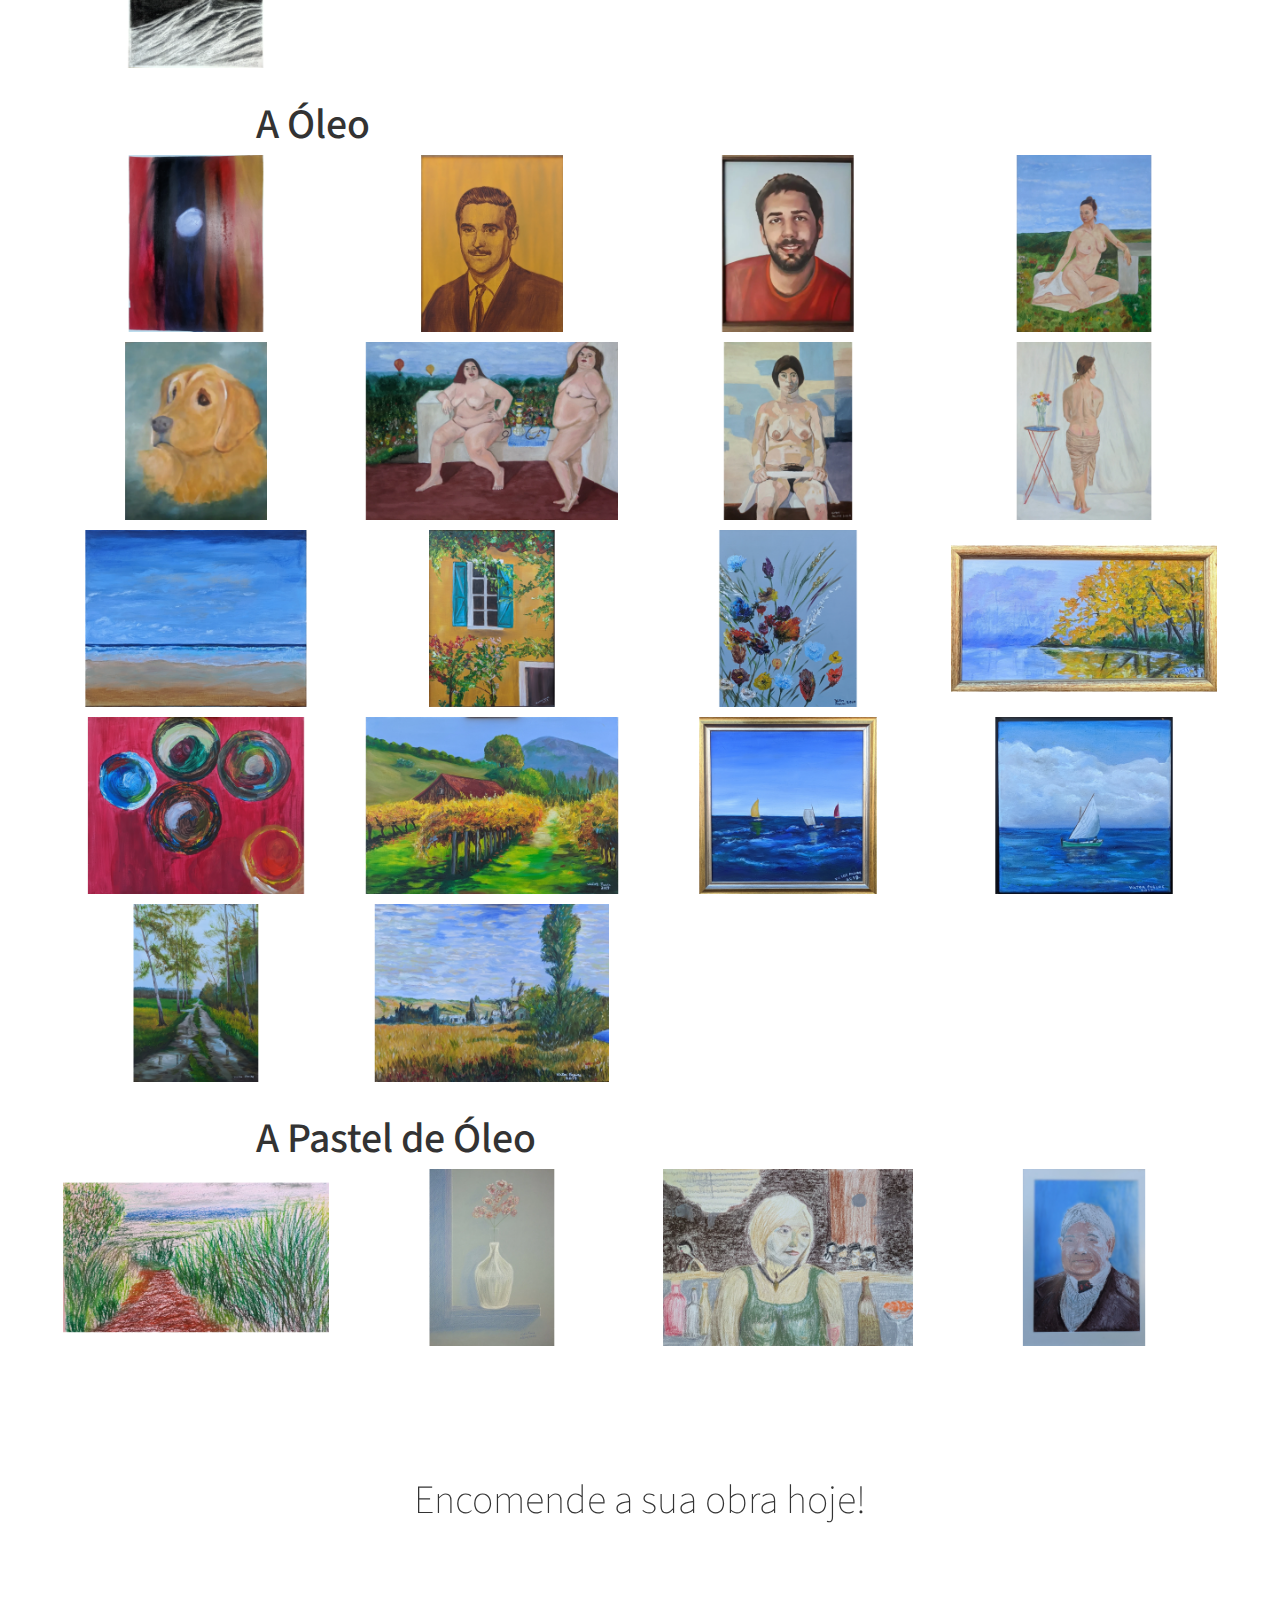
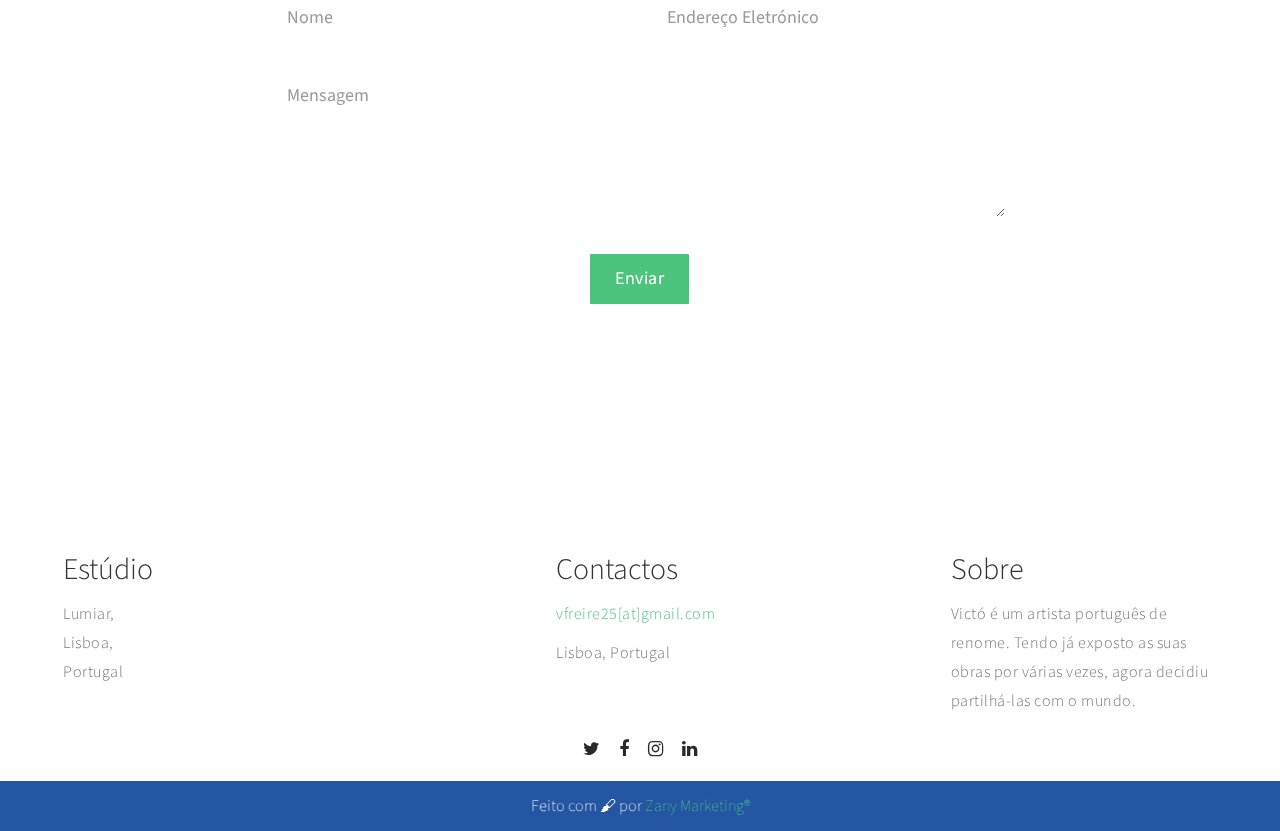
==== commit 714974dc: "social icons" ====
--- a/index.html
+++ b/index.html
@@ -28,6 +28,7 @@
 
     <!-- MAIN CSS -->
     <link rel="stylesheet" href="css/tooplate-style.css" />
+    <link rel="shortcut icon" href="./favicon.ico" />
   </head>
   <body>
     <!-- PRE LOADER -->
@@ -1356,11 +1357,11 @@
         <div class="col-md-4 col-sm-6">
           <div class="footer-info">
             <h2>Contactos</h2>
-            <p><a href="tel:(+351) 9x1234567">(+351) 9x1234567</a></p>
+            <!--<p><a href="tel:(+351) 9x1234567">(+351) 9x1234567</a></p>-->
             <p>
               <a href="mailto:vfreire25[at]gmail.com">vfreire25[at]gmail.com</a>
             </p>
-            <p><a href="#">Lisboa, Portugal</a></p>
+            <p><a href="#"></a>Lisboa, Portugal</p>
           </div>
         </div>
 
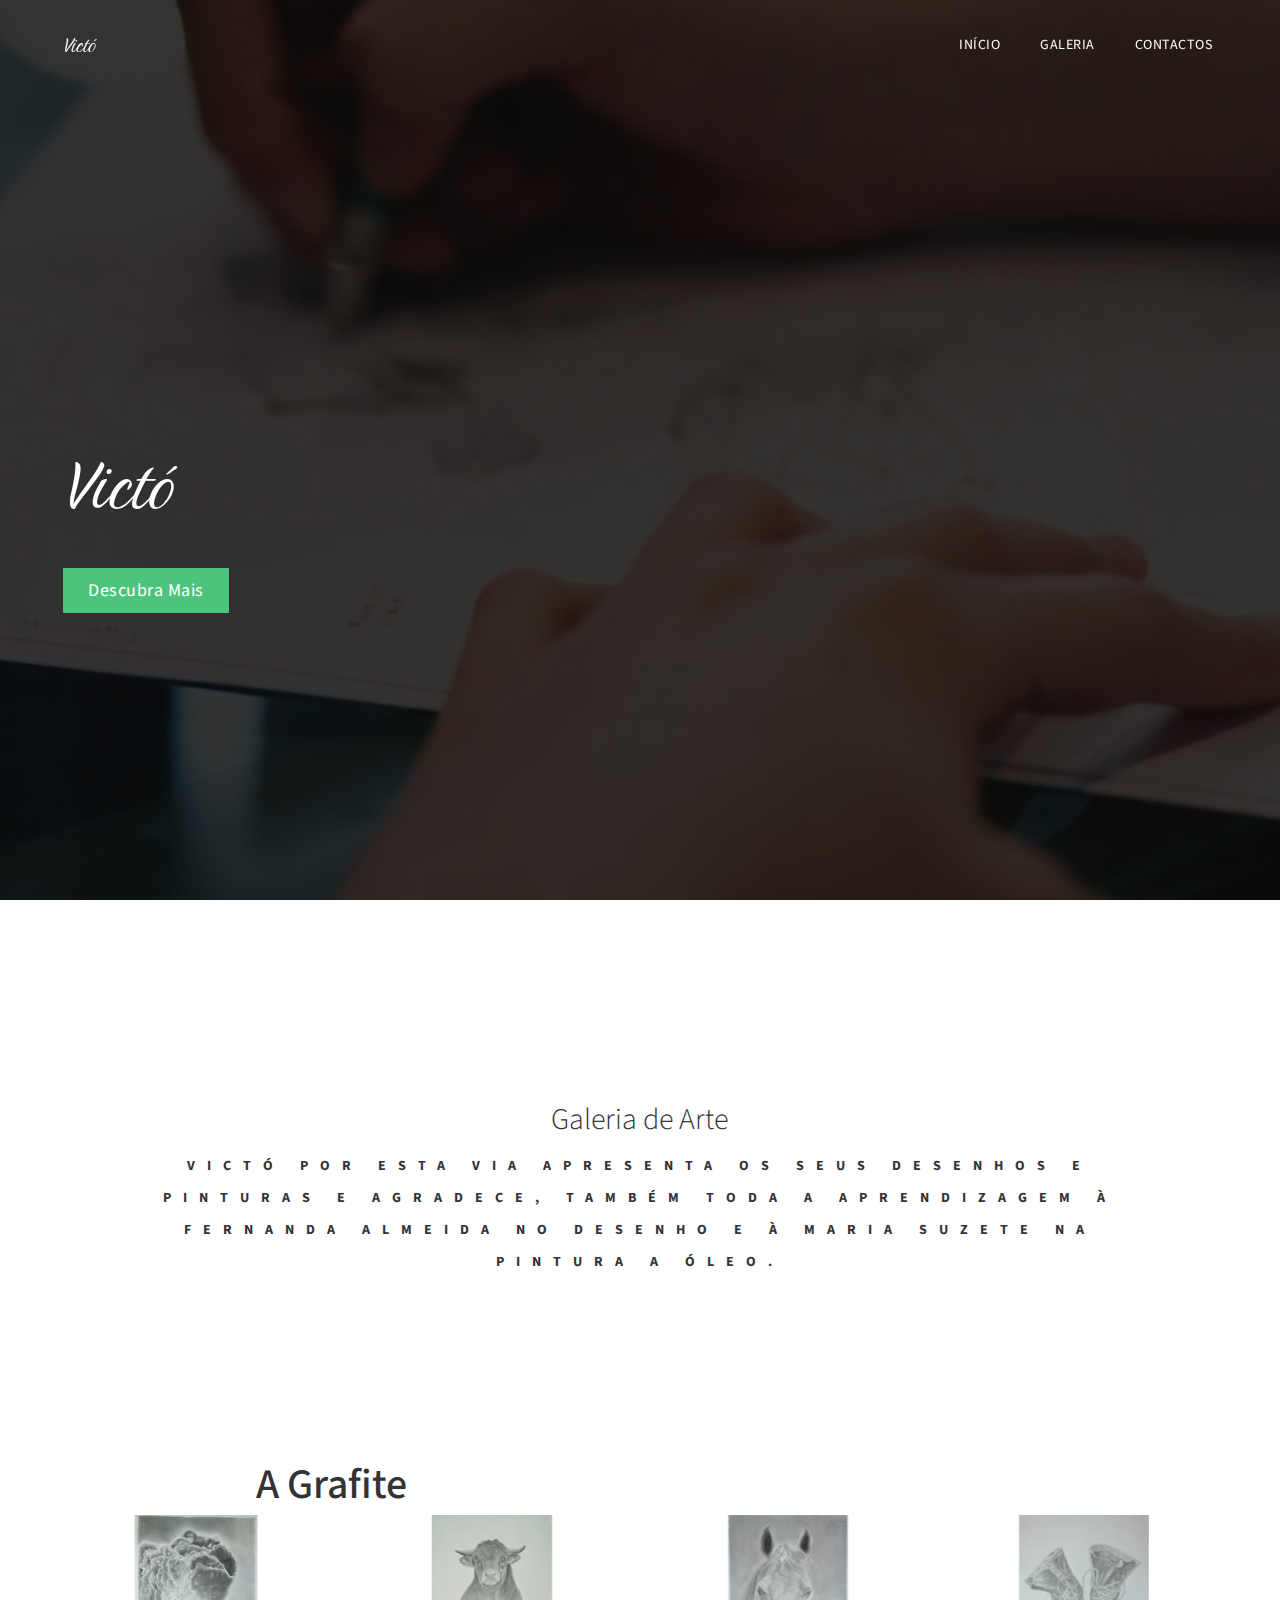
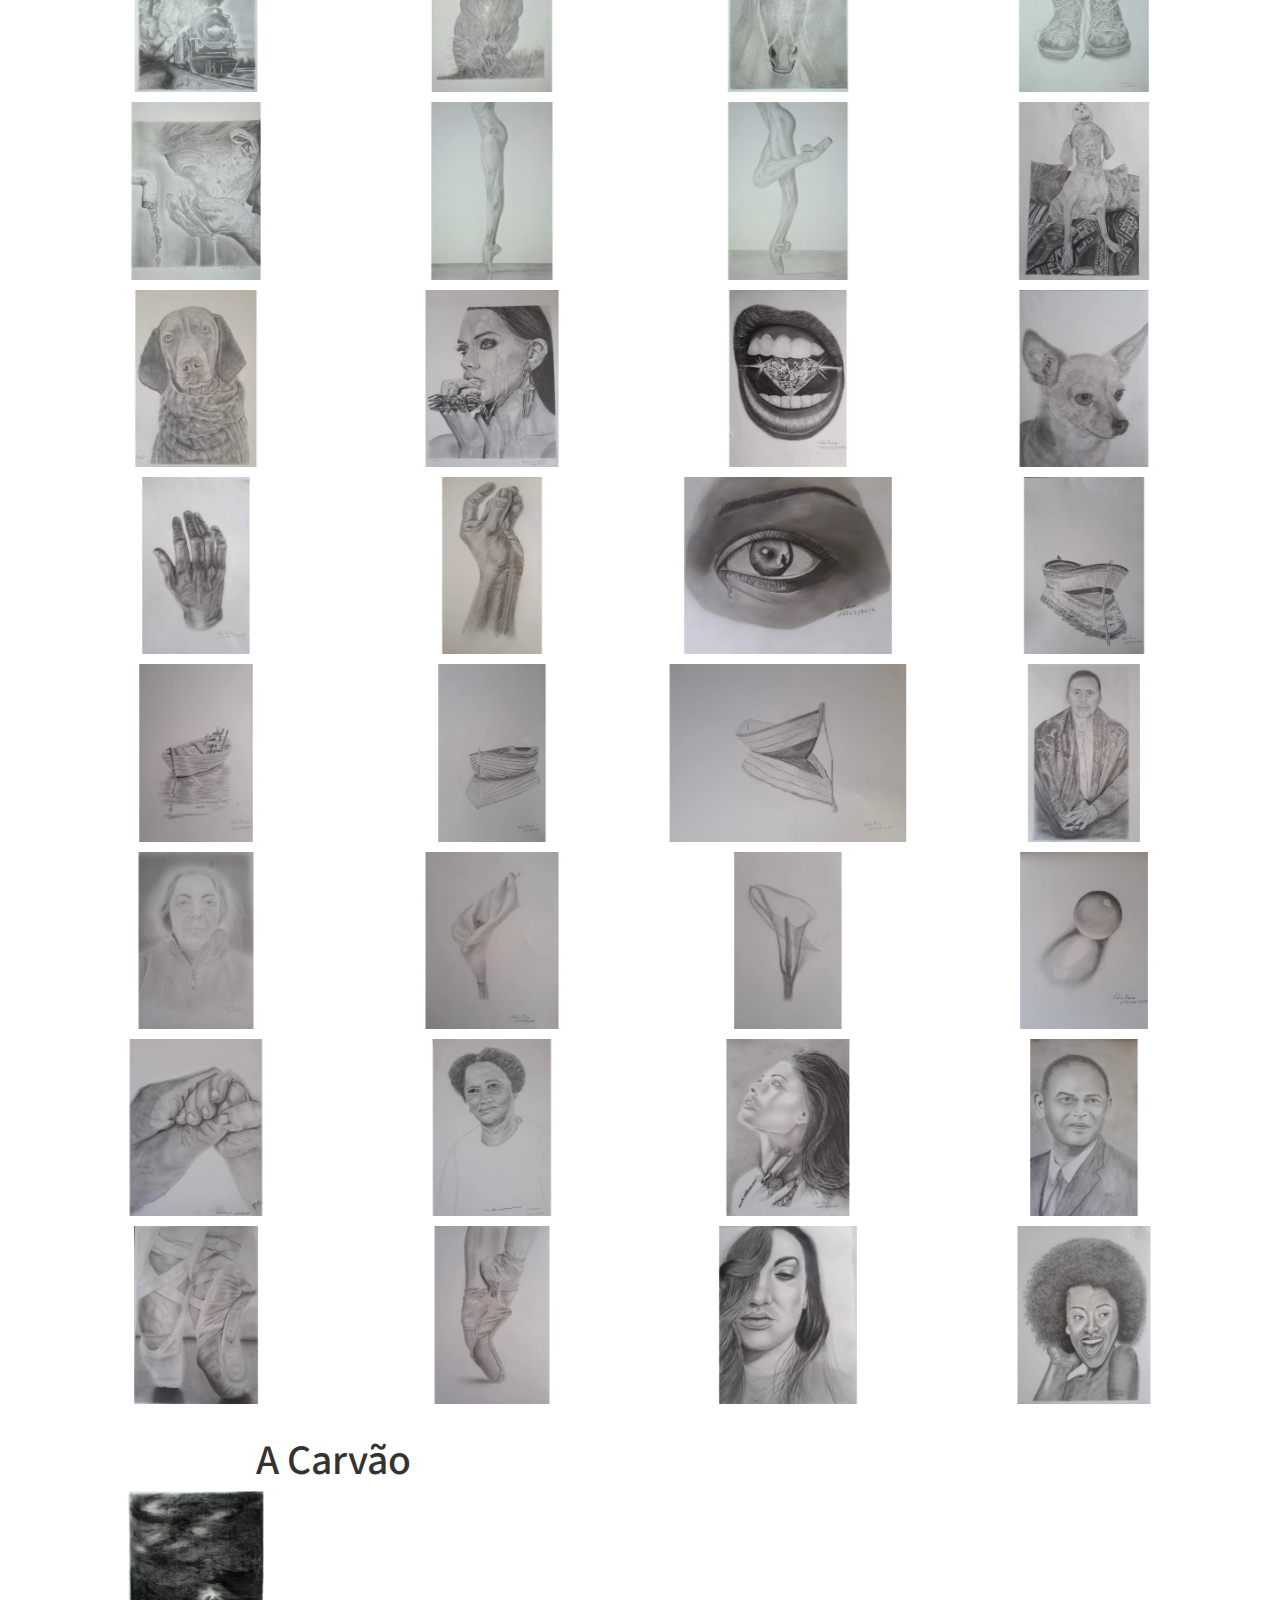
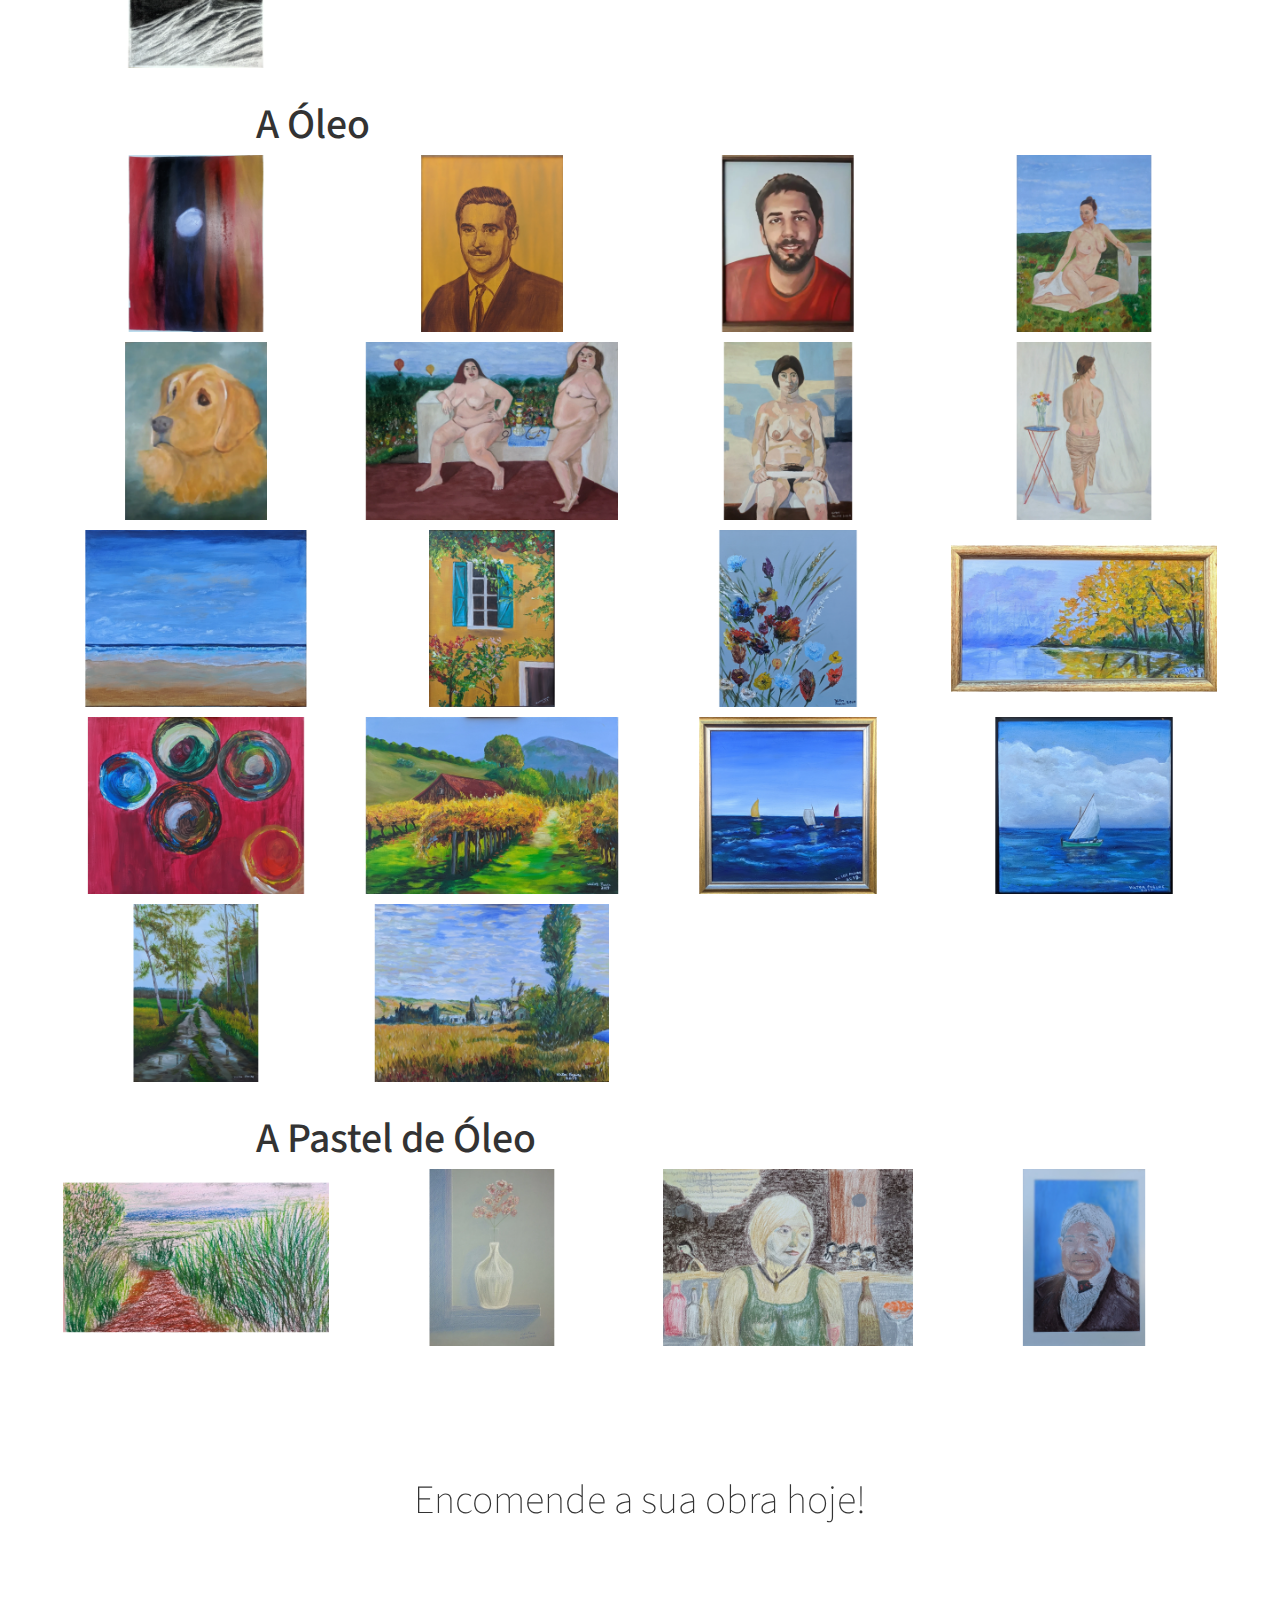
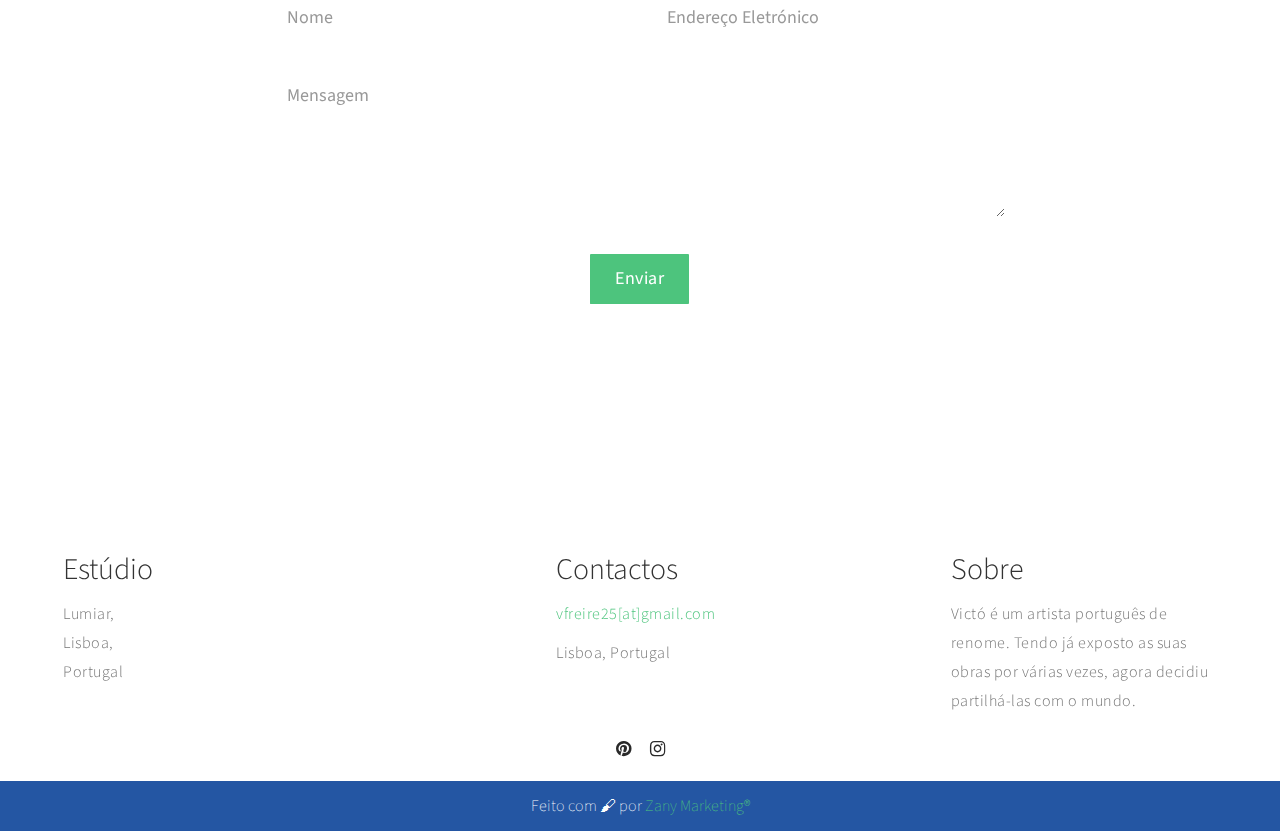
==== commit f0054377: "social icons" ====
--- a/index.html
+++ b/index.html
@@ -1357,7 +1357,6 @@
         <div class="col-md-4 col-sm-6">
           <div class="footer-info">
             <h2>Contactos</h2>
-            <!--<p><a href="tel:(+351) 9x1234567">(+351) 9x1234567</a></p>-->
             <p>
               <a href="mailto:vfreire25[at]gmail.com">vfreire25[at]gmail.com</a>
             </p>
@@ -1379,15 +1378,15 @@
     </div>
     <div class="zany-bg">
       <ul class="social-icon">
-        <li><a href="#" class="fa fa-twitter"></a></li>
-        <li><a href="#" class="fa fa-facebook"></a></li>
+        <li><a href="#" class="fa fa-pinterest" target="_blank"></a></li>
+
         <li>
           <a
             href="https://www.instagram.com/victoh_oficial/"
             class="fa fa-instagram"
+            target="_blank"
           ></a>
         </li>
-        <li><a href="#" class="fa fa-linkedin"></a></li>
       </ul>
       <div class="copyright-text">
         <h1>
